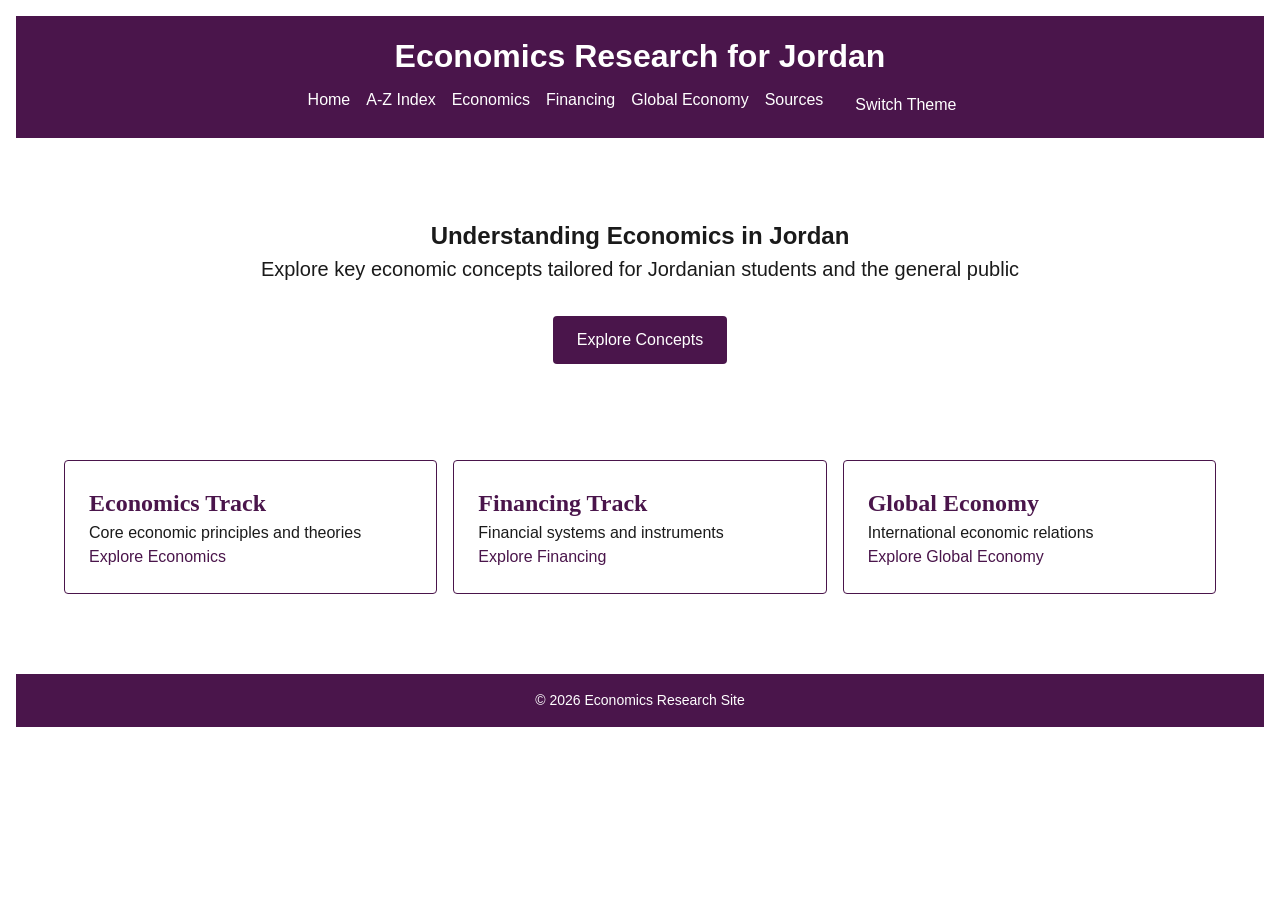
==== frontend/index.html @ b654dff8 "checkpoint: parser returns 81 concepts" ====
<!DOCTYPE html>
<html lang="en" data-theme="theme-1">
<head>
  <meta charset="utf-8">
  <title>Economics Research – Jordan</title>
  <meta name="description" content="Economics research tailored for students and general readers in Jordan">
  <meta name="viewport" content="width=device-width, initial-scale=1">
  <link rel="stylesheet" href="css/variables.css">
  <link rel="stylesheet" href="css/layout.css">
  <link rel="stylesheet" href="css/components.css">
  <script defer src="js/api.js"></script>
  <script defer src="js/theme.js"></script>
</head>
<body>
  <header>
    <h1>Economics Research for Jordan</h1>
    <nav id="main-nav">
      <a href="/">Home</a>
      <a href="/a_z_index.html">A‑Z Index</a>
      <a href="/track_economics.html">Economics</a>
      <a href="/track_financing.html">Financing</a>
      <a href="/track_global.html">Global Economy</a>
      <a href="/sources.html">Sources</a>
      <button id="theme-switcher" aria-label="Switch Theme">Switch Theme</button>
    </nav>
  </header>
  <main>
    <section class="hero">
      <h2>Understanding Economics in Jordan</h2>
      <p>Explore key economic concepts tailored for Jordanian students and the general public</p>
      <a href="/a_z_index.html" class="cta">Explore Concepts</a>
    </section>
    <section class="track-overview">
      <article class="track-overview-card">
        <h3>Economics Track</h3>
        <p>Core economic principles and theories</p>
        <a href="/track_economics.html" class="cta">Explore Economics</a>
      </article>
      <article class="track-overview-card">
        <h3>Financing Track</h3>
        <p>Financial systems and instruments</p>
        <a href="/track_financing.html" class="cta">Explore Financing</a>
      </article>
      <article class="track-overview-card">
        <h3>Global Economy</h3>
        <p>International economic relations</p>
        <a href="/track_global.html" class="cta">Explore Global Economy</a>
      </article>
    </section>
  </main>
  <footer>
    <p>&copy; 2026 Economics Research Site</p>
  </footer>
</body>
</html>
---- frontend/css/variables.css ----
/* Theme tokens: 5 palettes x light/dark.
   Each theme defines exactly four core tokens:
     --primary  dominant brand colour (header, borders, CTA)
     --accent   secondary highlight (badge, hover, links)
     --bg       page background
     --text     body copy colour
   Dark mode is selected by appending "dark" to data-theme, e.g.
   <html data-theme="theme-3 dark">.
*/

/* ---- Theme 1: Royal purple / white / sunglow gold ---- */
[data-theme="theme-1"] {
  --primary: #4A154B;
  --accent: #F5A623;
  --bg: #FFFFFF;
  --text: #1A1A1A;
}
[data-theme="theme-1 dark"] {
  --primary: #2C0D30;
  --accent: #C58400;
  --bg: #1B1B1B;
  --text: #F2F2F2;
}

/* ---- Theme 2: Blue / white / lemon ---- */
[data-theme="theme-2"] {
  --primary: #1B365D;
  --accent: #F4D03F;
  --bg: #FFFFFF;
  --text: #1A1A1A;
}
[data-theme="theme-2 dark"] {
  --primary: #113340;
  --accent: #AF9000;
  --bg: #1B1B1B;
  --text: #F2F2F2;
}

/* ---- Theme 3: Forest green / cream / terracotta ---- */
[data-theme="theme-3"] {
  --primary: #2C5E3B;
  --accent: #C85A32;
  --bg: #FDFBF7;
  --text: #1A1A1A;
}
[data-theme="theme-3 dark"] {
  --primary: #1C3B26;
  --accent: #9C3B09;
  --bg: #1B1B1B;
  --text: #F2F2F2;
}

/* ---- Theme 4: Slate gray / warm white / amber gold ---- */
[data-theme="theme-4"] {
  --primary: #3E4C59;
  --accent: #D99B00;
  --bg: #F7F9FA;
  --text: #1A1A1A;
}
[data-theme="theme-4 dark"] {
  --primary: #283443;
  --accent: #A67200;
  --bg: #1B1B1B;
  --text: #F2F2F2;
}

/* ---- Theme 5: Burgundy / soft gray / warm rose ---- */
[data-theme="theme-5"] {
  --primary: #5B1E31;
  --accent: #D96B75;
  --bg: #F4F4F6;
  --text: #1A1A1A;
}
[data-theme="theme-5 dark"] {
  --primary: #3A0F1D;
  --accent: #A43A43;
  --bg: #1B1B1B;
  --text: #F2F2F2;
}

/* ---- Element defaults ---- */
body {
  background-color: var(--bg);
  color: var(--text);
  font-family: "Inter", system-ui, -apple-system, sans-serif;
  font-size: 16px;
  line-height: 1.45;
}
---- frontend/css/layout.css ----
/* Basic layout, grid, and card styling */
/* Theme token definitions for 1 (Purple/White/Gold) */
:root[data-theme="theme-1"] {
  --primary: #4A154B;
  --accent: #F5A623;
  --bg: #FFFFFF;
  --text: #1A1A1A;
}
:root[data-theme="theme-1 dark"] {
  --primary: #2C0D30;
  --accent: #C58400;
  --bg: #1B1B1B;
  --text: #F2F2F2;
}

* {
  box-sizing: border-box;
  margin: 0;
  padding: 0;
}
body {
  font-family: Arial, Helvetica, sans-serif;
  line-height: 1.5;
  padding: 1rem;
}
header, footer {
  padding: 1rem;
  text-align: center;
}
nav#main-nav {
  display: flex;
  gap: 1rem;
  flex-wrap: wrap;
  justify-content: center;
  margin-top: 0.5rem;
}
nav#main-nav a, nav#main-nav button {
  text-decoration: none;
  background: none;
  border: none;
  font-size: 1rem;
  cursor: pointer;
}
main {
  margin-top: 2rem;
}
section#hero {
  text-align: center;
  margin-bottom: 2rem;
}
.grid {
  display: grid;
  grid-template-columns: repeat(auto-fit, minmax(200px, 1fr));
  gap: 1rem;
}
.card {
  background: var(--background-light);
  border: 1px solid var(--primary-light);
  border-radius: 8px;
  padding: 1rem;
  box-shadow: 2px 2px 5px rgba(0,0,0,0.1);
}
[data-theme="dark"] .card {
  background: var(--background-dark);
  border-color: var(--primary-dark);
}
.card h3 {
  margin-bottom: 0.5rem;
}
footer p {
  font-size: 0.875rem;
}
---- frontend/css/components.css ----
.track-card {
  background: var(--bg);
  border: 1px solid var(--primary);
  border-radius: 4px;
  padding: 1rem;
  display: flex;
  flex-direction: column;
  gap: 0.5rem;
  transition: transform 0.2s, box-shadow 0.2s;
}
.track-card:hover {
  transform: translateY(-4px);
  box-shadow: 0 8px 12px rgba(0,0,0,0.12);
}
.track-title {
  font-family: "Merriweather", serif;
  font-size: 1.25rem;
  margin: 0;
  color: var(--primary);
}
.track-summary {
  font-family: "Inter", sans-serif;
  font-size: 1rem;
  color: var(--text);
}
.badge.interactive {
  align-self: flex-start;
  background: var(--accent);
  color: var(--bg);
  padding: 0.2rem 0.6rem;
  border-radius: 12px;
  font-size: 0.75rem;
}
.cta {
  margin-top: auto;
  font-weight: 500;
  color: var(--primary);
  text-decoration: none;
}

/* Add this section for the concept detail page */
.concept-highlight {
  background-color: rgba(217, 119, 87, 0.1);
  border-left: 3px solid var(--accent);
  padding: 0.5rem 1rem;
  margin: 1rem 0;
}

/* Add this section for the related concepts */
.related-concepts {
  display: flex;
  flex-wrap: wrap;
  gap: 0.5rem;
  margin-top: 1rem;
}
.related-concept {
  background-color: var(--primary-light);
  color: var(--primary);
  padding: 0.3rem 0.8rem;
  border-radius: 20px;
  font-size: 0.85rem;
  text-decoration: none;
}
.related-concept:hover {
  background-color: var(--primary);
  color: var(--bg);
}

/* Add this section for the content cautions */
.content-caution {
  background-color: rgba(255, 255, 0, 0.2);
  border-left: 3px solid #ffd700;
  padding: 0.5rem 1rem;
  margin: 1rem 0;
}

/* Add this section for the theme switcher */
#theme-switcher {
  background-color: var(--primary);
  color: var(--bg);
  border: none;
  padding: 0.5rem 1rem;
  border-radius: 4px;
  cursor: pointer;
  font-weight: 500;
  transition: background-color 0.3s;
}
#theme-switcher:hover {
  background-color: var(--accent);
}

/* Add this section for the footer */
footer {
  background-color: var(--primary);
  color: var(--bg);
  text-align: center;
  padding: 1rem;
  margin-top: 2rem;
}

/* Add this section for the main layout */
main {
  padding: 1rem;
  max-width: 1200px;
  margin: 0 auto;
}

/* Add this section for the card component */
.card {
  background: var(--bg);
  border: 1px solid var(--primary-light);
  border-radius: 8px;
  padding: 1.5rem;
  margin-bottom: 1.5rem;
  box-shadow: 0 2px 4px rgba(0,0,0,0.1);
}

/* Add this section for the header */
header {
  background-color: var(--primary);
  color: var(--bg);
  padding: 1rem;
  position: sticky;
  top: 0;
  z-index: 100;
}
header h1 {
  margin: 0;
}

/* Add this section for the navigation */
#main-nav {
  display: flex;
  gap: 1rem;
  margin-top: 1rem;
}
#main-nav a, #theme-switcher {
  color: var(--bg);
  text-decoration: none;
}

/* Add this section for the grid layout */
.grid {
  display: grid;
  grid-template-columns: repeat(auto-fill, minmax(300px, 1fr));
  gap: 1.5rem;
}

/* Add this section for the search input */
#search {
  width: 100%;
  padding: 0.5rem;
  font-size: 1rem;
  border: 1px solid var(--primary-light);
  border-radius: 4px;
}

/* Add this section for the source table */
.source-table {
  width: 100%;
  border-collapse: collapse;
}
.source-table th, .source-table td {
  padding: 0.5rem;
  text-align: left;
  border-bottom: 1px solid var(--primary-light);
}

/* Add this section for the hero section */
.hero {
  text-align: center;
  padding: 4rem 1rem;
  background-color: var(--bg);
  margin-bottom: 2rem;
}
.hero h1 {
  font-family: "Merriweather", serif;
  font-size: 2.5rem;
  margin-bottom: 1rem;
  color: var(--primary);
}
.hero p {
  font-family: "Inter", sans-serif;
  font-size: 1.25rem;
  margin-bottom: 2rem;
  color: var(--text);
}
.hero .cta {
  display: inline-block;
  background-color: var(--primary);
  color: var(--bg);
  padding: 0.75rem 1.5rem;
  border-radius: 4px;
  text-decoration: none;
  font-weight: 500;
  transition: background-color 0.3s;
}
.hero .cta:hover {
  background-color: var(--accent);
}

/* Add this section for the track overview cards */
.track-overview {
  display: flex;
  justify-content: space-between;
  margin-bottom: 2rem;
}
.track-overview-card {
  flex: 1;
  margin: 0 0.5rem;
  background: var(--bg);
  border: 1px solid var(--primary);
  border-radius: 4px;
  padding: 1.5rem;
  transition: transform 0.2s, box-shadow 0.2s;
}
.track-overview-card:hover {
  transform: translateY(-4px);
  box-shadow: 0 8px 12px rgba(0,0,0,0.12);
}
.track-overview-card h3 {
  font-family: "Merriweather", serif;
  font-size: 1.5rem;
  margin-top: 0;
  color: var(--primary);
}
.track-overview-card p {
  font-family: "Inter", sans-serif;
  font-size: 1rem;
  color: var(--text);
}

/* Add this section for the interactive badge */
.badge.interactive {
  background: var(--accent);
  color: var(--bg);
  padding: 0.2rem 0.6rem;
  border-radius: 12px;
  font-size: 0.75rem;
  margin-top: 0.5rem;
}

/* Add this section for the concept detail page */
.concept-detail {
  display: flex;
  flex-direction: column;
  gap: 1rem;
}
.concept-detail h2 {
  font-family: "Merriweather", serif;
  font-size: 1.5rem;
  color: var(--primary);
}
.concept-detail p {
  font-family: "Inter", sans-serif;
  font-size: 1rem;
  color: var(--text);
}

/* Add this section for the widget container */
#widget-container {
  margin-top: 2rem;
  border-top: 1px solid var(--primary-light);
  padding-top: 1rem;
}

/* Add this section for the loading state */
#concept-content p {
  font-family: "Inter", sans-serif;
  font-size: 1rem;
  color: var(--text);
}

/* Add this section for the concept title */
#concept-title {
  font-family: "Merriweather", serif;
  font-size: 2rem;
  color: var(--primary);
}

/* Add this section for the breadcrumbs */
.breadcrumbs {
  display: flex;
  gap: 0.5rem;
  font-size: 0.85rem;
  color: var(--text);
  margin-bottom: 1rem;
}
.breadcrumbs a {
  color: var(--text);
  text-decoration: none;
}
.breadcrumbs a:hover {
  text-decoration: underline;
}
.breadcrumbs::before {
  content: ">";
  margin: 0 0.5rem;
}

/* Add this section for the responsive design */
@media (max-width: 768px) {
  .grid {
    grid-template-columns: 1fr;
  }
  .track-overview {
    flex-direction: column;
  }
  .track-overview-card {
    margin: 0.5rem 0;
  }
}

/* Add this section for the dark mode */
[data-theme*="dark"] {
  --bg: #1a1a1a;
  --text: #e0e0e0;
  --primary: #6b466f;
  --primary-light: #8a6ba8;
  --accent: #ffd700;
}

/* Add this section for the theme 1 */
[data-theme="theme-1"] {
  --primary: #6b466f;
  --accent: #ffd700;
  --bg: #ffffff;
  --text: #333333;
}

/* Add this section for the theme 2 */
[data-theme="theme-2"] {
  --primary: #1e3a8a;
  --accent: #f4c430;
  --bg: #ffffff;
  --text: #333333;
}

/* Add this section for the theme 3 */
[data-theme="theme-3"] {
  --primary: #15803d;
  --accent: #e11d48;
  --bg: #ffffff;
  --text: #333333;
}

/* Add this section for the theme 4 */
[data-theme="theme-4"] {
  --primary: #334155;
  --accent: #f59e0b;
  --bg: #ffffff;
  --text: #333333;
}

/* Add this section for the theme 5 */
[data-theme="theme-5"] {
  --primary: #7e22ce;
  --accent: #f43f5e;
  --bg: #ffffff;
  --text: #333333;
}

/* Add this section for the dark mode themes */
[data-theme="theme-1 dark"] {
  --primary: #9370db;
  --accent: #ffd700;
  --bg: #1a1a1a;
  --text: #e0e0e0;
}

[data-theme="theme-2 dark"] {
  --primary: #3b82f6;
  --accent: #f4c430;
  --bg: #1a1a1a;
  --text: #e0e0e0;
}

[data-theme="theme-3 dark"] {
  --primary: #10b981;
  --accent: #ef4444;
  --bg: #1a1a1a;
  --text: #e0e0e0;
}

[data-theme="theme-4 dark"] {
  --primary: #64748b;
  --accent: #f59e0b;
  --bg: #1a1a1a;
  --text: #e0e0e0;
}

[data-theme="theme-5 dark"] {
  --primary: #a855f7;
  --accent: #f43f5e;
  --bg: #1a1a1a;
  --text: #e0e0e0;
}
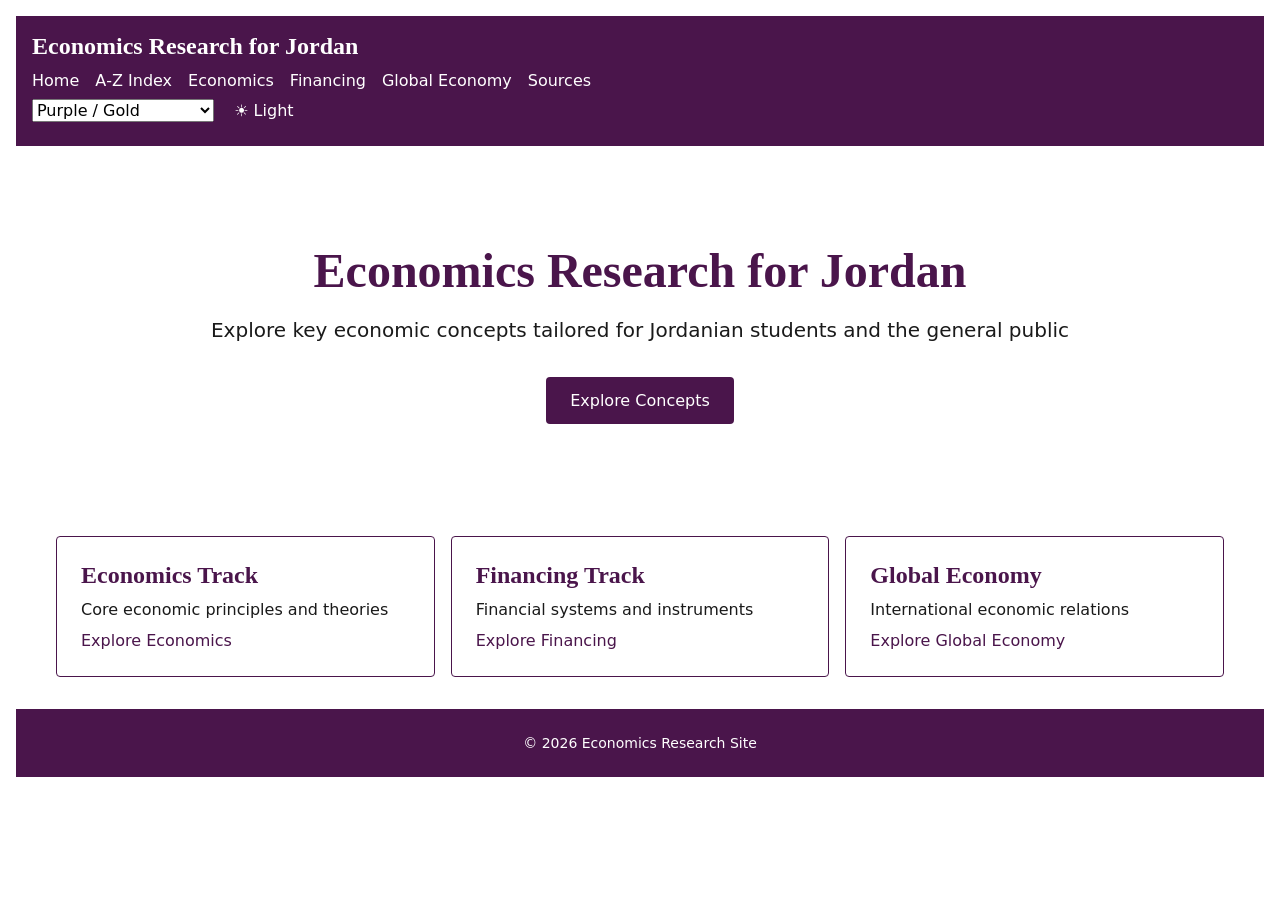
==== commit a342a60a: "themes, cards, cross-links working - Theme system: 5 palettes x light/dark, purple-gold/blue-lemon a" ====
--- a/frontend/index.html
+++ b/frontend/index.html
@@ -21,12 +21,11 @@
       <a href="/track_financing.html">Financing</a>
       <a href="/track_global.html">Global Economy</a>
       <a href="/sources.html">Sources</a>
-      <button id="theme-switcher" aria-label="Switch Theme">Switch Theme</button>
     </nav>
   </header>
   <main>
     <section class="hero">
-      <h2>Understanding Economics in Jordan</h2>
+      <h1>Economics Research for Jordan</h1>
       <p>Explore key economic concepts tailored for Jordanian students and the general public</p>
       <a href="/a_z_index.html" class="cta">Explore Concepts</a>
     </section>
--- a/frontend/css/variables.css
+++ b/frontend/css/variables.css
@@ -22,6 +22,20 @@
   --text: #F2F2F2;
 }
 
+/* ---- Alias: purple-gold (same palette as Theme 1) ---- */
+[data-theme="purple-gold"] {
+  --primary: #4A154B;
+  --accent: #F5A623;
+  --bg: #FFFFFF;
+  --text: #1A1A1A;
+}
+[data-theme="purple-gold dark"] {
+  --primary: #2C0D30;
+  --accent: #C58400;
+  --bg: #1B1B1B;
+  --text: #F2F2F2;
+}
+
 /* ---- Theme 2: Blue / white / lemon ---- */
 [data-theme="theme-2"] {
   --primary: #1B365D;
@@ -30,6 +44,20 @@
   --text: #1A1A1A;
 }
 [data-theme="theme-2 dark"] {
+  --primary: #113340;
+  --accent: #AF9000;
+  --bg: #1B1B1B;
+  --text: #F2F2F2;
+}
+
+/* ---- Alias: blue-lemon (same palette as Theme 2) ---- */
+[data-theme="blue-lemon"] {
+  --primary: #1B365D;
+  --accent: #F4D03F;
+  --bg: #FFFFFF;
+  --text: #1A1A1A;
+}
+[data-theme="blue-lemon dark"] {
   --primary: #113340;
   --accent: #AF9000;
   --bg: #1B1B1B;
--- a/frontend/css/layout.css
+++ b/frontend/css/layout.css
@@ -1,5 +1,4 @@
-/* Basic layout, grid, and card styling */
-/* Theme token definitions for 1 (Purple/White/Gold) */
+/* Theme token definitions for theme-1 (Purple/White/Gold) */
 :root[data-theme="theme-1"] {
   --primary: #4A154B;
   --accent: #F5A623;
@@ -13,60 +12,175 @@
   --text: #F2F2F2;
 }
 
+/* ---- Typography scale ---- */
+h1, h2, h3 {
+  font-family: "Merriweather", serif;
+  font-weight: 700;
+  line-height: 1.2;
+}
+h1 { font-size: 3rem; }      /* 48px */
+h2 { font-size: 2.25rem; }   /* 36px */
+h3 { font-size: 1.75rem; }   /* 28px */
+body, p, li, a, input, select, button {
+  font-family: "Inter", system-ui, -apple-system, sans-serif;
+  font-size: 1rem;            /* 16px */
+  line-height: 1.45;
+}
+small { font-size: 0.875rem; } /* 14px */
+
+/* ---- Reset & base ---- */
 * {
   box-sizing: border-box;
   margin: 0;
   padding: 0;
 }
 body {
-  font-family: Arial, Helvetica, sans-serif;
-  line-height: 1.5;
+  background-color: var(--bg);
+  color: var(--text);
+  line-height: 1.45;
   padding: 1rem;
 }
-header, footer {
+
+/* ---- Header ---- */
+header {
+  background-color: var(--primary);
+  color: var(--bg);
   padding: 1rem;
-  text-align: center;
+  position: sticky;
+  top: 0;
+  z-index: 100;
+}
+header h1 {
+  font-size: 1.5rem;
+  margin-bottom: 0.5rem;
 }
 nav#main-nav {
   display: flex;
   gap: 1rem;
   flex-wrap: wrap;
-  justify-content: center;
-  margin-top: 0.5rem;
+  align-items: center;
 }
-nav#main-nav a, nav#main-nav button {
+nav#main-nav a {
+  color: var(--bg);
   text-decoration: none;
-  background: none;
-  border: none;
   font-size: 1rem;
-  cursor: pointer;
 }
+nav#main-nav a:hover {
+  text-decoration: underline;
+}
+
+/* ---- Main ---- */
 main {
-  margin-top: 2rem;
+  max-width: 1200px;
+  margin: 2rem auto;
+  padding: 0 1rem;
 }
-section#hero {
+
+/* ---- Hero ---- */
+section.hero {
   text-align: center;
+  padding: 4rem 1rem;
+  background-color: var(--bg);
+  margin-bottom: 3rem;
+}
+section.hero h1 {
+  font-size: 3rem;
+  color: var(--primary);
+  margin-bottom: 1rem;
+}
+section.hero p {
+  font-size: 1.25rem;
+  color: var(--text);
   margin-bottom: 2rem;
 }
+
+/* ---- Grid ---- */
 .grid {
   display: grid;
-  grid-template-columns: repeat(auto-fit, minmax(200px, 1fr));
-  gap: 1rem;
+  grid-template-columns: repeat(auto-fit, minmax(250px, 1fr));
+  gap: 1.5rem;
 }
+
+/* ---- Cards ---- */
 .card {
-  background: var(--background-light);
-  border: 1px solid var(--primary-light);
-  border-radius: 8px;
-  padding: 1rem;
-  box-shadow: 2px 2px 5px rgba(0,0,0,0.1);
-}
-[data-theme="dark"] .card {
-  background: var(--background-dark);
-  border-color: var(--primary-dark);
+  background-color: var(--bg);
+  border: 1px solid var(--primary);
+  border-radius: 4px;
+  padding: 1.5rem;
+  box-shadow: 0 2px 4px rgba(0,0,0,0.08);
 }
 .card h3 {
+  color: var(--primary);
   margin-bottom: 0.5rem;
+}
+
+/* ---- Footer ---- */
+footer {
+  background-color: var(--primary);
+  color: var(--bg);
+  text-align: center;
+  padding: 1.5rem;
+  margin-top: 2rem;
 }
 footer p {
   font-size: 0.875rem;
 }
+
+/* ---- Breadcrumbs ---- */
+.breadcrumbs {
+  display: flex;
+  gap: 0.25rem;
+  font-size: 0.875rem;
+  color: var(--text);
+  margin-bottom: 1rem;
+}
+.breadcrumbs a {
+  color: var(--accent);
+  text-decoration: none;
+}
+.breadcrumbs a:hover {
+  text-decoration: underline;
+}
+.breadcrumbs span {
+  color: var(--text);
+}
+
+/* ---- Source table ---- */
+.source-table {
+  width: 100%;
+  border-collapse: collapse;
+}
+.source-table th,
+.source-table td {
+  padding: 0.5rem;
+  text-align: left;
+  border-bottom: 1px solid var(--primary);
+}
+
+/* ---- Search ---- */
+#search {
+  width: 100%;
+  padding: 0.5rem;
+  font-size: 1rem;
+  border: 1px solid var(--primary);
+  border-radius: 4px;
+  background-color: var(--bg);
+  color: var(--text);
+}
+
+/* ---- Widget container ---- */
+#widget-container {
+  margin-top: 2rem;
+  border-top: 1px solid var(--primary);
+  padding-top: 1rem;
+}
+
+/* ---- Responsive ---- */
+@media (max-width: 768px) {
+  h1 { font-size: 2rem; }
+  h2 { font-size: 1.75rem; }
+  section.hero h1 { font-size: 2rem; }
+  .grid {
+    grid-template-columns: 1fr;
+  }
+}
--- a/frontend/css/components.css
+++ b/frontend/css/components.css
@@ -1,25 +1,30 @@
+/* ---- Track card (used on track pages and the home overview) ----
+   Minimal card: title, one-line summary, optional interactive badge, CTA.
+   Uses only the four theme tokens, so any palette swap recolours it.
+*/
+
 .track-card {
+  display: flex;
+  flex-direction: column;
+  gap: 0.5rem;
   background: var(--bg);
   border: 1px solid var(--primary);
   border-radius: 4px;
   padding: 1rem;
-  display: flex;
-  flex-direction: column;
-  gap: 0.5rem;
   transition: transform 0.2s, box-shadow 0.2s;
 }
 .track-card:hover {
   transform: translateY(-4px);
-  box-shadow: 0 8px 12px rgba(0,0,0,0.12);
+  box-shadow: 0 8px 12px rgba(0, 0, 0, 0.12);
 }
-.track-title {
-  font-family: "Merriweather", serif;
+.track-card .track-title {
+  font-family: "Merriweight", serif;
   font-size: 1.25rem;
   margin: 0;
   color: var(--primary);
 }
-.track-summary {
-  font-family: "Inter", sans-serif;
+.track-card .track-summary {
+  font-family: "Inter", system-ui, sans-serif;
   font-size: 1rem;
   color: var(--text);
 }
@@ -30,6 +35,7 @@
   padding: 0.2rem 0.6rem;
   border-radius: 12px;
   font-size: 0.75rem;
+  font-weight: 600;
 }
 .cta {
   margin-top: auto;
@@ -37,16 +43,66 @@
   color: var(--primary);
   text-decoration: none;
 }
+.cta:hover {
+  color: var(--accent);
+  text-decoration: underline;
+}
 
-/* Add this section for the concept detail page */
+/* ---- Home page track overview cards ---- */
+.track-overview {
+  display: flex;
+  justify-content: space-between;
+  gap: 1rem;
+  margin-bottom: 2rem;
+}
+.track-overview-card {
+  flex: 1;
+  background: var(--bg);
+  border: 1px solid var(--primary);
+  border-radius: 4px;
+  padding: 1.5rem;
+  display: flex;
+  flex-direction: column;
+  gap: 0.5rem;
+  transition: transform 0.2s, box-shadow 0.2s;
+}
+.track-overview-card:hover {
+  transform: translateY(-4px);
+  box-shadow: 0 8px 12px rgba(0, 0, 0, 0.12);
+}
+.track-overview-card h3 {
+  font-family: "Merriweight", serif;
+  font-size: 1.5rem;
+  margin: 0;
+  color: var(--primary);
+}
+.track-overview-card p {
+  font-family: "Inter", system-ui, sans-serif;
+  font-size: 1rem;
+  color: var(--text);
+}
+
+/* ---- Content cautions (visible warnings about source caveats) ---- */
+.content-caution {
+  background-color: rgba(var(--accent), 0.15);
+  border-left: 3px solid var(--accent);
+  padding: 0.5rem 1rem;
+  margin: 1rem 0;
+  font-size: 0.9rem;
+}
+.content-caution strong {
+  color: var(--accent);
+}
+
+/* ---- Concept highlight (summary call-out on detail pages) ---- */
 .concept-highlight {
-  background-color: rgba(217, 119, 87, 0.1);
-  border-left: 3px solid var(--accent);
+  background-color: rgba(var(--primary), 0.08);
+  border-left: 3px solid var(--primary);
   padding: 0.5rem 1rem;
   margin: 1rem 0;
 }
 
-/* Add this section for the related concepts */
+/* ---- Related concepts (inline chips) ---- */
 .related-concepts {
   display: flex;
   flex-wrap: wrap;
@@ -54,7 +110,7 @@
   margin-top: 1rem;
 }
 .related-concept {
-  background-color: var(--primary-light);
+  background-color: rgba(var(--primary), 0.1);
   color: var(--primary);
   padding: 0.3rem 0.8rem;
   border-radius: 20px;
@@ -66,125 +122,33 @@
   color: var(--bg);
 }
 
-/* Add this section for the content cautions */
-.content-caution {
-  background-color: rgba(255, 255, 0, 0.2);
-  border-left: 3px solid #ffd700;
-  padding: 0.5rem 1rem;
-  margin: 1rem 0;
+/* ---- Source table ---- */
+.source-table th,
+.source-table td {
+  border-bottom: 1px solid var(--primary);
 }
 
-/* Add this section for the theme switcher */
-#theme-switcher {
-  background-color: var(--primary);
-  color: var(--bg);
-  border: none;
-  padding: 0.5rem 1rem;
-  border-radius: 4px;
-  cursor: pointer;
-  font-weight: 500;
-  transition: background-color 0.3s;
-}
-#theme-switcher:hover {
-  background-color: var(--accent);
+/* ---- Search input ---- */
+#search {
+  border: 1px solid var(--primary);
+  background-color: var(--bg);
+  color: var(--text);
 }
 
-/* Add this section for the footer */
-footer {
-  background-color: var(--primary);
-  color: var(--bg);
-  text-align: center;
-  padding: 1rem;
-  margin-top: 2rem;
+/* ---- Widget container ---- */
+#widget-container {
+  border-top: 1px solid var(--primary);
 }
 
-/* Add this section for the main layout */
-main {
-  padding: 1rem;
-  max-width: 1200px;
-  margin: 0 auto;
+/* ---- Breadcrumbs ---- */
+.breadcrumbs a {
+  color: var(--accent);
+}
+.breadcrumbs a:hover {
+  text-decoration: underline;
 }
 
-/* Add this section for the card component */
-.card {
-  background: var(--bg);
-  border: 1px solid var(--primary-light);
-  border-radius: 8px;
-  padding: 1.5rem;
-  margin-bottom: 1.5rem;
-  box-shadow: 0 2px 4px rgba(0,0,0,0.1);
-}
-
-/* Add this section for the header */
-header {
-  background-color: var(--primary);
-  color: var(--bg);
-  padding: 1rem;
-  position: sticky;
-  top: 0;
-  z-index: 100;
-}
-header h1 {
-  margin: 0;
-}
-
-/* Add this section for the navigation */
-#main-nav {
-  display: flex;
-  gap: 1rem;
-  margin-top: 1rem;
-}
-#main-nav a, #theme-switcher {
-  color: var(--bg);
-  text-decoration: none;
-}
-
-/* Add this section for the grid layout */
-.grid {
-  display: grid;
-  grid-template-columns: repeat(auto-fill, minmax(300px, 1fr));
-  gap: 1.5rem;
-}
-
-/* Add this section for the search input */
-#search {
-  width: 100%;
-  padding: 0.5rem;
-  font-size: 1rem;
-  border: 1px solid var(--primary-light);
-  border-radius: 4px;
-}
-
-/* Add this section for the source table */
-.source-table {
-  width: 100%;
-  border-collapse: collapse;
-}
-.source-table th, .source-table td {
-  padding: 0.5rem;
-  text-align: left;
-  border-bottom: 1px solid var(--primary-light);
-}
-
-/* Add this section for the hero section */
-.hero {
-  text-align: center;
-  padding: 4rem 1rem;
-  background-color: var(--bg);
-  margin-bottom: 2rem;
-}
-.hero h1 {
-  font-family: "Merriweather", serif;
-  font-size: 2.5rem;
-  margin-bottom: 1rem;
-  color: var(--primary);
-}
-.hero p {
-  font-family: "Inter", sans-serif;
-  font-size: 1.25rem;
-  margin-bottom: 2rem;
-  color: var(--text);
-}
+/* ---- Hero CTA button ---- */
 .hero .cta {
   display: inline-block;
   background-color: var(--primary);
@@ -199,106 +163,23 @@
   background-color: var(--accent);
 }
 
-/* Add this section for the track overview cards */
-.track-overview {
-  display: flex;
-  justify-content: space-between;
-  margin-bottom: 2rem;
-}
-.track-overview-card {
-  flex: 1;
-  margin: 0 0.5rem;
-  background: var(--bg);
-  border: 1px solid var(--primary);
-  border-radius: 4px;
-  padding: 1.5rem;
-  transition: transform 0.2s, box-shadow 0.2s;
-}
-.track-overview-card:hover {
-  transform: translateY(-4px);
-  box-shadow: 0 8px 12px rgba(0,0,0,0.12);
-}
-.track-overview-card h3 {
-  font-family: "Merriweather", serif;
-  font-size: 1.5rem;
-  margin-top: 0;
+/* ---- Concept detail page ---- */
+.concept-detail h2,
+#concept-title {
+  font-family: "Merriweight", serif;
   color: var(--primary);
 }
-.track-overview-card p {
-  font-family: "Inter", sans-serif;
-  font-size: 1rem;
+.concept-detail p,
+#concept-content p {
   color: var(--text);
 }
 
-/* Add this section for the interactive badge */
-.badge.interactive {
-  background: var(--accent);
-  color: var(--bg);
-  padding: 0.2rem 0.6rem;
-  border-radius: 12px;
-  font-size: 0.75rem;
-  margin-top: 0.5rem;
-}
-
-/* Add this section for the concept detail page */
-.concept-detail {
-  display: flex;
-  flex-direction: column;
-  gap: 1rem;
-}
-.concept-detail h2 {
-  font-family: "Merriweather", serif;
-  font-size: 1.5rem;
-  color: var(--primary);
-}
-.concept-detail p {
-  font-family: "Inter", sans-serif;
-  font-size: 1rem;
+/* ---- Loading state ---- */
+#concept-content p {
   color: var(--text);
 }
 
-/* Add this section for the widget container */
-#widget-container {
-  margin-top: 2rem;
-  border-top: 1px solid var(--primary-light);
-  padding-top: 1rem;
-}
-
-/* Add this section for the loading state */
-#concept-content p {
-  font-family: "Inter", sans-serif;
-  font-size: 1rem;
-  color: var(--text);
-}
-
-/* Add this section for the concept title */
-#concept-title {
-  font-family: "Merriweather", serif;
-  font-size: 2rem;
-  color: var(--primary);
-}
-
-/* Add this section for the breadcrumbs */
-.breadcrumbs {
-  display: flex;
-  gap: 0.5rem;
-  font-size: 0.85rem;
-  color: var(--text);
-  margin-bottom: 1rem;
-}
-.breadcrumbs a {
-  color: var(--text);
-  text-decoration: none;
-}
-.breadcrumbs a:hover {
-  text-decoration: underline;
-}
-.breadcrumbs::before {
-  content: ">";
-  margin: 0 0.5rem;
-}
-
-/* Add this section for the responsive design */
+/* ---- Responsive: single column on small screens ---- */
 @media (max-width: 768px) {
   .grid {
     grid-template-columns: 1fr;
@@ -309,89 +190,4 @@
   .track-overview-card {
     margin: 0.5rem 0;
   }
-}
-
-/* Add this section for the dark mode */
-[data-theme*="dark"] {
-  --bg: #1a1a1a;
-  --text: #e0e0e0;
-  --primary: #6b466f;
-  --primary-light: #8a6ba8;
-  --accent: #ffd700;
-}
-
-/* Add this section for the theme 1 */
-[data-theme="theme-1"] {
-  --primary: #6b466f;
-  --accent: #ffd700;
-  --bg: #ffffff;
-  --text: #333333;
-}
-
-/* Add this section for the theme 2 */
-[data-theme="theme-2"] {
-  --primary: #1e3a8a;
-  --accent: #f4c430;
-  --bg: #ffffff;
-  --text: #333333;
-}
-
-/* Add this section for the theme 3 */
-[data-theme="theme-3"] {
-  --primary: #15803d;
-  --accent: #e11d48;
-  --bg: #ffffff;
-  --text: #333333;
-}
-
-/* Add this section for the theme 4 */
-[data-theme="theme-4"] {
-  --primary: #334155;
-  --accent: #f59e0b;
-  --bg: #ffffff;
-  --text: #333333;
-}
-
-/* Add this section for the theme 5 */
-[data-theme="theme-5"] {
-  --primary: #7e22ce;
-  --accent: #f43f5e;
-  --bg: #ffffff;
-  --text: #333333;
-}
-
-/* Add this section for the dark mode themes */
-[data-theme="theme-1 dark"] {
-  --primary: #9370db;
-  --accent: #ffd700;
-  --bg: #1a1a1a;
-  --text: #e0e0e0;
-}
-
-[data-theme="theme-2 dark"] {
-  --primary: #3b82f6;
-  --accent: #f4c430;
-  --bg: #1a1a1a;
-  --text: #e0e0e0;
-}
-
-[data-theme="theme-3 dark"] {
-  --primary: #10b981;
-  --accent: #ef4444;
-  --bg: #1a1a1a;
-  --text: #e0e0e0;
-}
-
-[data-theme="theme-4 dark"] {
-  --primary: #64748b;
-  --accent: #f59e0b;
-  --bg: #1a1a1a;
-  --text: #e0e0e0;
-}
-
-[data-theme="theme-5 dark"] {
-  --primary: #a855f7;
-  --accent: #f43f5e;
-  --bg: #1a1a1a;
-  --text: #e0e0e0;
-}
+}
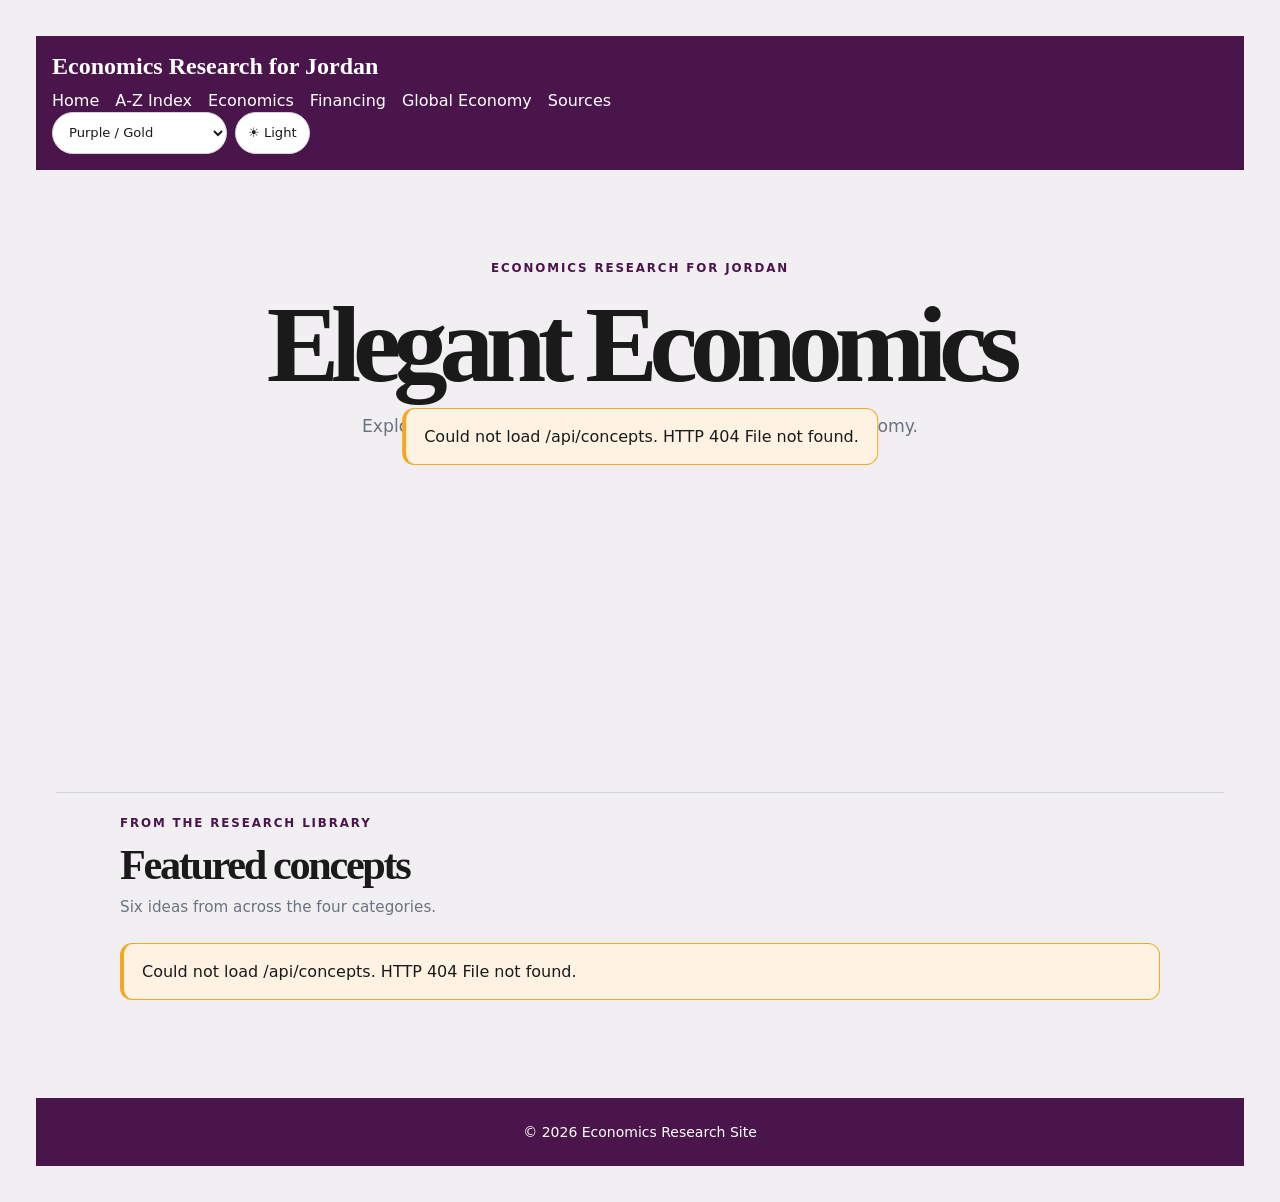
==== commit 06d65d7d: "Stage 3a: glass cards on track and home pages" ====
--- a/frontend/index.html
+++ b/frontend/index.html
@@ -8,7 +8,7 @@
   <link rel="stylesheet" href="css/variables.css">
   <link rel="stylesheet" href="css/layout.css">
   <link rel="stylesheet" href="css/components.css">
-  <script defer src="js/api.js"></script>
+  <link rel="stylesheet" href="css/glass-cards.css">
   <script defer src="js/theme.js"></script>
 </head>
 <body>
@@ -24,31 +24,63 @@
     </nav>
   </header>
   <main>
-    <section class="hero">
-      <h1>Economics Research for Jordan</h1>
-      <p>Explore key economic concepts tailored for Jordanian students and the general public</p>
-      <a href="/a_z_index.html" class="cta">Explore Concepts</a>
+    <section class="hero-showcase home-hero" aria-labelledby="home-hero-title">
+      <p class="eyebrow">Economics research for Jordan</p>
+      <h1 id="home-hero-title">Elegant Economics</h1>
+      <p class="hero-intro">Explore the concepts, models, and choices behind our economy.</p>
+      <div class="featured-fan" id="home-featured-cards" aria-label="One featured concept from each category">
+        <p class="loading-state">Loading featured concepts…</p>
+      </div>
     </section>
-    <section class="track-overview">
-      <article class="track-overview-card">
-        <h3>Economics Track</h3>
-        <p>Core economic principles and theories</p>
-        <a href="/track_economics.html" class="cta">Explore Economics</a>
-      </article>
-      <article class="track-overview-card">
-        <h3>Financing Track</h3>
-        <p>Financial systems and instruments</p>
-        <a href="/track_financing.html" class="cta">Explore Financing</a>
-      </article>
-      <article class="track-overview-card">
-        <h3>Global Economy</h3>
-        <p>International economic relations</p>
-        <a href="/track_global.html" class="cta">Explore Global Economy</a>
-      </article>
+    <section class="concept-preview home-featured" aria-labelledby="featured-heading">
+      <div class="section-heading">
+        <p class="eyebrow">From the research library</p>
+        <h2 id="featured-heading">Featured concepts</h2>
+        <p>Six ideas from across the four categories.</p>
+      </div>
+      <div class="concept-grid" id="home-concept-cards" aria-live="polite">
+        <p class="loading-state">Loading concepts…</p>
+      </div>
     </section>
+    <script type="module">
+      import { buildConceptCard, fetchConcepts, showCardLoadError } from './js/components/card.js';
+
+      const fan = document.getElementById('home-featured-cards');
+      const grid = document.getElementById('home-concept-cards');
+
+      function pickFeatured(concepts) {
+        return ['1', '2', '3', '4'].map(category =>
+          concepts.find(concept => concept.category === category && concept.has_interactive) ||
+          concepts.find(concept => concept.category === category)
+        ).filter(Boolean);
+      }
+
+      function pickSix(concepts, featured) {
+        const chosen = [...featured];
+        for (const concept of concepts.filter(item => item.has_interactive)) {
+          if (chosen.length === 6) break;
+          if (!chosen.some(item => item.source_id === concept.source_id)) chosen.push(concept);
+        }
+        for (const concept of concepts) {
+          if (chosen.length === 6) break;
+          if (!chosen.some(item => item.source_id === concept.source_id)) chosen.push(concept);
+        }
+        return chosen.slice(0, 6);
+      }
+
+      try {
+        const concepts = await fetchConcepts();
+        const featured = pickFeatured(concepts);
+        fan.replaceChildren(...featured.map(concept => buildConceptCard(concept, { featured: true })));
+        grid.replaceChildren(...pickSix(concepts, featured).map(concept => buildConceptCard(concept)));
+      } catch (error) {
+        showCardLoadError(fan, error);
+        showCardLoadError(grid, error);
+      }
+    </script>
   </main>
   <footer>
     <p>&copy; 2026 Economics Research Site</p>
   </footer>
 </body>
-</html>+</html>
--- a/frontend/css/variables.css
+++ b/frontend/css/variables.css
@@ -106,6 +106,221 @@
   --text: #F2F2F2;
 }
 
+/* ---- Shared tokens used by widgets (same value in every palette) ---- */
+:root {
+  --muted: #6B7280;
+  --border: #D1D5DB;
+  --color-clear: transparent;
+  --card-glass-edge: rgba(255, 255, 255, 0.84);
+  --card-inner-edge: rgba(255, 255, 255, 0.78);
+  --card-band-text: #FFFFFF;
+  --card-band-label: rgba(255, 255, 255, 0.78);
+}
+:root[data-theme="theme-1 dark"],
+:root[data-theme="theme-2 dark"],
+:root[data-theme="theme-3 dark"],
+:root[data-theme="theme-4 dark"],
+:root[data-theme="theme-5 dark"],
+:root[data-theme="purple-gold dark"],
+:root[data-theme="blue-lemon dark"] {
+  --muted: #9CA3AF;
+  --border: #4B5563;
+  --card-glass-edge: rgba(255, 255, 255, 0.28);
+  --card-inner-edge: rgba(255, 255, 255, 0.2);
+  --card-band-text: #FFFFFF;
+  --card-band-label: rgba(255, 255, 255, 0.78);
+}
+
+/* Category card gradients, glows, and bands: theme 1, light and dark. */
+[data-theme="theme-1"], [data-theme="purple-gold"] {
+  --category-1-start: #F1E3F5;
+  --category-1-end: #E5D5EE;
+  --category-1-glow: rgba(111, 52, 121, 0.24);
+  --category-1-band: #4A154B;
+  --category-2-start: #FAEBC7;
+  --category-2-end: #F4DDA8;
+  --category-2-glow: rgba(183, 125, 22, 0.24);
+  --category-2-band: #795000;
+  --category-3-start: #E8E1F0;
+  --category-3-end: #DBD1E8;
+  --category-3-glow: rgba(96, 63, 130, 0.24);
+  --category-3-band: #53336A;
+  --category-4-start: #F3E6D8;
+  --category-4-end: #EBD7C4;
+  --category-4-glow: rgba(156, 99, 43, 0.22);
+  --category-4-band: #72421F;
+}
+[data-theme="theme-1 dark"], [data-theme="purple-gold dark"] {
+  --category-1-start: #3B2A42;
+  --category-1-end: #4B3454;
+  --category-1-glow: rgba(194, 112, 213, 0.38);
+  --category-1-band: #6A3472;
+  --category-2-start: #42351F;
+  --category-2-end: #574621;
+  --category-2-glow: rgba(230, 181, 83, 0.38);
+  --category-2-band: #8B6315;
+  --category-3-start: #372C46;
+  --category-3-end: #4A385C;
+  --category-3-glow: rgba(180, 133, 221, 0.36);
+  --category-3-band: #695082;
+  --category-4-start: #433127;
+  --category-4-end: #573D2E;
+  --category-4-glow: rgba(216, 152, 89, 0.36);
+  --category-4-band: #805032;
+}
+
+/* Theme 2: blue and lemon. */
+[data-theme="theme-2"], [data-theme="blue-lemon"] {
+  --category-1-start: #DCEBFA;
+  --category-1-end: #CDE0F5;
+  --category-1-glow: rgba(58, 113, 176, 0.24);
+  --category-1-band: #1B365D;
+  --category-2-start: #FFF3BF;
+  --category-2-end: #F7E69D;
+  --category-2-glow: rgba(191, 157, 38, 0.25);
+  --category-2-band: #765C00;
+  --category-3-start: #E5EAF7;
+  --category-3-end: #D5DDF0;
+  --category-3-glow: rgba(69, 91, 151, 0.24);
+  --category-3-band: #334A78;
+  --category-4-start: #D9F0EF;
+  --category-4-end: #C7E6E5;
+  --category-4-glow: rgba(42, 126, 132, 0.23);
+  --category-4-band: #265B67;
+}
+[data-theme="theme-2 dark"], [data-theme="blue-lemon dark"] {
+  --category-1-start: #1A2A3C;
+  --category-1-end: #223C55;
+  --category-1-glow: rgba(84, 151, 223, 0.38);
+  --category-1-band: #285486;
+  --category-2-start: #3C351D;
+  --category-2-end: #514821;
+  --category-2-glow: rgba(235, 202, 91, 0.38);
+  --category-2-band: #806A1A;
+  --category-3-start: #212A41;
+  --category-3-end: #303C58;
+  --category-3-glow: rgba(113, 143, 224, 0.36);
+  --category-3-band: #405B91;
+  --category-4-start: #1B3439;
+  --category-4-end: #28464C;
+  --category-4-glow: rgba(83, 188, 193, 0.36);
+  --category-4-band: #2C747B;
+}
+
+/* Theme 3: forest green, cream, and terracotta. */
+[data-theme="theme-3"] {
+  --category-1-start: #E1EFE4;
+  --category-1-end: #CEE4D3;
+  --category-1-glow: rgba(55, 115, 72, 0.23);
+  --category-1-band: #2C5E3B;
+  --category-2-start: #F5E0D6;
+  --category-2-end: #EFCFC0;
+  --category-2-glow: rgba(185, 91, 55, 0.23);
+  --category-2-band: #8E3E22;
+  --category-3-start: #E7EEE0;
+  --category-3-end: #D5E4CA;
+  --category-3-glow: rgba(91, 127, 61, 0.23);
+  --category-3-band: #3A6337;
+  --category-4-start: #F1EADA;
+  --category-4-end: #E8DFC8;
+  --category-4-glow: rgba(156, 124, 57, 0.22);
+  --category-4-band: #6B5728;
+}
+[data-theme="theme-3 dark"] {
+  --category-1-start: #20372A;
+  --category-1-end: #2D4935;
+  --category-1-glow: rgba(103, 188, 119, 0.38);
+  --category-1-band: #376E46;
+  --category-2-start: #3D2922;
+  --category-2-end: #553529;
+  --category-2-glow: rgba(232, 130, 88, 0.37);
+  --category-2-band: #8E4B31;
+  --category-3-start: #2C3826;
+  --category-3-end: #3B4A30;
+  --category-3-glow: rgba(153, 194, 102, 0.35);
+  --category-3-band: #58753A;
+  --category-4-start: #3A3425;
+  --category-4-end: #4E452D;
+  --category-4-glow: rgba(211, 179, 95, 0.35);
+  --category-4-band: #79632E;
+}
+
+/* Theme 4: slate, warm white, and amber. */
+[data-theme="theme-4"] {
+  --category-1-start: #E2EBF2;
+  --category-1-end: #D2E0EB;
+  --category-1-glow: rgba(75, 104, 129, 0.23);
+  --category-1-band: #3E4C59;
+  --category-2-start: #F8E9C9;
+  --category-2-end: #F0DDAF;
+  --category-2-glow: rgba(187, 134, 29, 0.24);
+  --category-2-band: #795500;
+  --category-3-start: #E6E9ED;
+  --category-3-end: #D8DEE4;
+  --category-3-glow: rgba(86, 102, 119, 0.23);
+  --category-3-band: #465565;
+  --category-4-start: #F0E7D5;
+  --category-4-end: #E7D8BB;
+  --category-4-glow: rgba(171, 126, 42, 0.22);
+  --category-4-band: #725622;
+}
+[data-theme="theme-4 dark"] {
+  --category-1-start: #25313B;
+  --category-1-end: #34434F;
+  --category-1-glow: rgba(128, 166, 194, 0.38);
+  --category-1-band: #4A657B;
+  --category-2-start: #3C321E;
+  --category-2-end: #514223;
+  --category-2-glow: rgba(231, 188, 87, 0.38);
+  --category-2-band: #80641C;
+  --category-3-start: #2E343B;
+  --category-3-end: #404850;
+  --category-3-glow: rgba(158, 173, 188, 0.36);
+  --category-3-band: #5B6874;
+  --category-4-start: #393326;
+  --category-4-end: #4B422E;
+  --category-4-glow: rgba(218, 181, 94, 0.35);
+  --category-4-band: #79632E;
+}
+
+/* Theme 5: burgundy, soft gray, and warm rose. */
+[data-theme="theme-5"] {
+  --category-1-start: #F2DDE2;
+  --category-1-end: #EACBD4;
+  --category-1-glow: rgba(146, 56, 83, 0.24);
+  --category-1-band: #5B1E31;
+  --category-2-start: #E9E8EC;
+  --category-2-end: #DCDCE2;
+  --category-2-glow: rgba(102, 92, 109, 0.23);
+  --category-2-band: #514854;
+  --category-3-start: #F0E0E5;
+  --category-3-end: #E7D1D9;
+  --category-3-glow: rgba(158, 75, 104, 0.23);
+  --category-3-band: #712D49;
+  --category-4-start: #EFE4E0;
+  --category-4-end: #E6D6D1;
+  --category-4-glow: rgba(132, 83, 71, 0.22);
+  --category-4-band: #67443B;
+}
+[data-theme="theme-5 dark"] {
+  --category-1-start: #39242C;
+  --category-1-end: #4E2D39;
+  --category-1-glow: rgba(219, 104, 140, 0.38);
+  --category-1-band: #77364D;
+  --category-2-start: #302E35;
+  --category-2-end: #413D47;
+  --category-2-glow: rgba(166, 154, 177, 0.35);
+  --category-2-band: #62576C;
+  --category-3-start: #3E2732;
+  --category-3-end: #533141;
+  --category-3-glow: rgba(231, 126, 160, 0.37);
+  --category-3-band: #823E59;
+  --category-4-start: #392C2B;
+  --category-4-end: #4D3835;
+  --category-4-glow: rgba(207, 147, 128, 0.35);
+  --category-4-band: #765146;
+}
+
 /* ---- Element defaults ---- */
 body {
   background-color: var(--bg);
@@ -113,4 +328,4 @@
   font-family: "Inter", system-ui, -apple-system, sans-serif;
   font-size: 16px;
   line-height: 1.45;
-}+}
--- a/frontend/css/glass-cards.css
+++ b/frontend/css/glass-cards.css
@@ -0,0 +1,686 @@
+* {
+  box-sizing: border-box;
+}
+
+body {
+  min-width: 320px;
+  margin: 0;
+  padding: clamp(12px, 3vw, 36px);
+  background: color-mix(in srgb, var(--primary) 7%, var(--bg));
+  color: var(--text);
+}
+
+.test-shell {
+  width: min(100%, 1440px);
+  margin: 0 auto;
+  overflow: hidden;
+  border: 1px solid var(--border);
+  border-radius: 28px;
+  background: var(--bg);
+  box-shadow: 0 24px 70px color-mix(in srgb, var(--primary) 10%, var(--color-clear));
+}
+
+.site-header {
+  min-height: 78px;
+  padding: 16px clamp(20px, 4vw, 56px);
+  display: flex;
+  align-items: center;
+  justify-content: space-between;
+  gap: 20px;
+  border-bottom: 1px solid var(--border);
+}
+
+.brand-mark {
+  display: grid;
+  place-items: center;
+  flex: 0 0 38px;
+  width: 38px;
+  height: 38px;
+  border-radius: 12px;
+  background: var(--primary);
+  color: var(--bg);
+  font-size: 0.82rem;
+  font-weight: 800;
+  letter-spacing: -0.06em;
+  text-decoration: none;
+}
+
+.header-label {
+  margin: 0 auto 0 0;
+  font-size: 0.86rem;
+  font-weight: 650;
+  letter-spacing: 0.01em;
+}
+
+.site-header nav a {
+  color: var(--text);
+  font-size: 0.85rem;
+  text-decoration-color: var(--accent);
+  text-underline-offset: 4px;
+}
+
+.theme-controls {
+  flex: 0 0 auto;
+}
+
+.theme-controls select,
+.theme-controls button {
+  min-height: 42px;
+  padding: 0.55rem 0.75rem !important;
+  border: 1px solid var(--border) !important;
+  border-radius: 999px !important;
+  background: var(--bg) !important;
+  color: var(--text) !important;
+  font: inherit;
+  font-size: 0.82rem;
+}
+
+.theme-controls select {
+  max-width: 175px;
+}
+
+.theme-controls button {
+  cursor: pointer;
+}
+
+.hero-showcase {
+  position: relative;
+  min-height: 590px;
+  padding: 58px 32px 0;
+  text-align: center;
+}
+
+.eyebrow {
+  margin: 0;
+  color: var(--primary);
+  font-size: 0.74rem;
+  font-weight: 750;
+  letter-spacing: 0.16em;
+  text-transform: uppercase;
+}
+
+.hero-showcase h1 {
+  position: relative;
+  z-index: 0;
+  margin: 16px 0 10px;
+  font-size: clamp(3.4rem, 8.5vw, 7.6rem);
+  font-weight: 760;
+  letter-spacing: -0.075em;
+  line-height: 0.96;
+}
+
+.hero-intro {
+  position: relative;
+  z-index: 0;
+  margin: 16px auto 0;
+  color: var(--muted);
+  font-size: clamp(0.95rem, 1.4vw, 1.08rem);
+}
+
+.featured-fan {
+  position: absolute;
+  z-index: 1;
+  top: 190px;
+  left: 50%;
+  display: flex;
+  align-items: flex-start;
+  width: max-content;
+  max-width: calc(100% - 32px);
+  transform: translateX(-50%);
+  padding: 16px 28px 36px;
+}
+
+.glass-card {
+  --card-gradient-start: var(--category-1-start);
+  --card-gradient-end: var(--category-1-end);
+  --card-glow: var(--category-1-glow);
+  --card-band: var(--category-1-band);
+  position: relative;
+  display: flex;
+  flex-direction: column;
+  flex: 0 0 220px;
+  aspect-ratio: 3 / 4.2;
+  overflow: hidden;
+  padding: 20px;
+  border: 1px solid var(--card-glass-edge);
+  border-radius: 24px;
+  background-color: var(--card-gradient-start);
+  background-image: linear-gradient(145deg, var(--card-gradient-start), var(--card-gradient-end));
+  box-shadow:
+    0 20px 44px var(--card-glow),
+    inset 0 1px 0 var(--card-inner-edge);
+  color: var(--text);
+  -webkit-backdrop-filter: blur(20px) saturate(140%);
+  backdrop-filter: blur(20px) saturate(140%);
+  transition: transform 360ms cubic-bezier(0.2, 0.75, 0.25, 1), box-shadow 360ms ease;
+}
+
+.glass-card[data-category="1"] {
+  --card-gradient-start: var(--category-1-start);
+  --card-gradient-end: var(--category-1-end);
+  --card-glow: var(--category-1-glow);
+  --card-band: var(--category-1-band);
+}
+
+.glass-card[data-category="2"] {
+  --card-gradient-start: var(--category-2-start);
+  --card-gradient-end: var(--category-2-end);
+  --card-glow: var(--category-2-glow);
+  --card-band: var(--category-2-band);
+}
+
+.glass-card[data-category="3"] {
+  --card-gradient-start: var(--category-3-start);
+  --card-gradient-end: var(--category-3-end);
+  --card-glow: var(--category-3-glow);
+  --card-band: var(--category-3-band);
+}
+
+.glass-card[data-category="4"] {
+  --card-gradient-start: var(--category-4-start);
+  --card-gradient-end: var(--category-4-end);
+  --card-glow: var(--category-4-glow);
+  --card-band: var(--category-4-band);
+}
+
+@supports (background: color-mix(in srgb, var(--bg), var(--color-clear))) {
+  .glass-card {
+    background-image: linear-gradient(
+      145deg,
+      color-mix(in srgb, var(--card-gradient-start) 86%, var(--color-clear)),
+      color-mix(in srgb, var(--card-gradient-end) 78%, var(--color-clear))
+    );
+  }
+}
+
+@supports not ((backdrop-filter: blur(1px)) or (-webkit-backdrop-filter: blur(1px))) {
+  .glass-card {
+    background-color: var(--card-gradient-start);
+    background-image: none;
+  }
+}
+
+.card-head {
+  display: flex;
+  align-items: flex-start;
+  justify-content: space-between;
+  gap: 10px;
+  min-height: 28px;
+}
+
+.source-tag {
+  display: inline-flex;
+  align-items: center;
+  min-height: 25px;
+  padding: 4px 9px;
+  border: 1px solid color-mix(in srgb, var(--card-band) 22%, var(--card-glass-edge));
+  border-radius: 999px;
+  background: color-mix(in srgb, var(--bg) 35%, var(--color-clear));
+  color: var(--text);
+  font-size: 0.69rem;
+  font-weight: 700;
+  letter-spacing: 0.02em;
+  white-space: nowrap;
+}
+
+.interactive-chip {
+  display: grid;
+  place-items: center;
+  flex: 0 0 30px;
+  width: 30px;
+  height: 30px;
+  border: 1px solid color-mix(in srgb, var(--card-band) 30%, var(--card-glass-edge));
+  border-radius: 9px;
+  background: color-mix(in srgb, var(--bg) 45%, var(--color-clear));
+  color: var(--card-band);
+}
+
+.interactive-chip svg {
+  width: 17px;
+  height: 17px;
+  fill: none;
+  stroke: currentColor;
+  stroke-linecap: round;
+  stroke-linejoin: round;
+  stroke-width: 1.5;
+}
+
+.card-copy {
+  margin: auto 0;
+  min-width: 0;
+}
+
+.card-title {
+  margin: 0 0 9px;
+  color: var(--text);
+  font-size: clamp(1.15rem, 1.55vw, 1.42rem);
+  font-weight: 670;
+  letter-spacing: -0.045em;
+  line-height: 1.14;
+}
+
+.card-summary {
+  overflow: hidden;
+  margin: 0;
+  color: var(--muted);
+  font-size: 0.78rem;
+  line-height: 1.45;
+  text-overflow: ellipsis;
+  white-space: nowrap;
+}
+
+.card-band {
+  display: grid;
+  grid-template-columns: minmax(0, 1fr) auto;
+  align-items: end;
+  gap: 12px;
+  min-height: 78px;
+  margin: 16px -20px -20px;
+  padding: 14px 20px 16px;
+  background: var(--card-band);
+  color: var(--card-band-text);
+}
+
+.band-pair {
+  display: flex;
+  min-width: 0;
+  flex-direction: column;
+  gap: 5px;
+}
+
+.concept-pair {
+  align-items: flex-end;
+  text-align: right;
+}
+
+.band-label {
+  color: var(--card-band-label);
+  font-size: 0.56rem;
+  font-weight: 750;
+  letter-spacing: 0.11em;
+  text-transform: uppercase;
+}
+
+.band-value {
+  max-width: 100%;
+  font-size: 0.72rem;
+  font-weight: 680;
+  line-height: 1.2;
+}
+
+.featured-fan .glass-card {
+  flex-basis: clamp(190px, 18vw, 232px);
+  margin-left: -45px;
+}
+
+.featured-fan .glass-card:first-child {
+  margin-left: 0;
+}
+
+.featured-fan .glass-card:nth-child(1) {
+  z-index: 1;
+  transform: rotate(-8deg) translateY(20px);
+}
+
+.featured-fan .glass-card:nth-child(2) {
+  z-index: 2;
+  transform: rotate(-3deg) translateY(0);
+}
+
+.featured-fan .glass-card:nth-child(3) {
+  z-index: 3;
+  transform: rotate(3deg) translateY(5px);
+}
+
+.featured-fan .glass-card:nth-child(4) {
+  z-index: 4;
+  transform: rotate(8deg) translateY(24px);
+}
+
+.featured-fan .glass-card:hover {
+  z-index: 6;
+  transform: translateY(-14px) rotate(0deg);
+  box-shadow:
+    0 28px 58px var(--card-glow),
+    inset 0 1px 0 var(--card-inner-edge);
+}
+
+.concept-preview {
+  padding: 22px clamp(22px, 5vw, 72px) 66px;
+  border-top: 1px solid var(--border);
+}
+
+.section-heading {
+  margin: 0 0 25px;
+}
+
+.section-heading h2 {
+  margin: 8px 0 5px;
+  font-size: clamp(1.8rem, 3.3vw, 2.7rem);
+  letter-spacing: -0.055em;
+}
+
+.section-heading > p:last-child {
+  margin: 0;
+  color: var(--muted);
+  font-size: 0.95rem;
+}
+
+.concept-grid {
+  display: grid;
+  grid-template-columns: repeat(3, minmax(0, 1fr));
+  gap: 28px;
+  align-items: start;
+}
+
+.grid-card {
+  width: 100%;
+  min-width: 0;
+  transform: rotate(0deg);
+}
+
+.grid-card:hover {
+  z-index: 1;
+  transform: translateY(-8px) rotate(1deg);
+  box-shadow:
+    0 26px 52px var(--card-glow),
+    inset 0 1px 0 var(--card-inner-edge);
+}
+
+.loading-state {
+  margin: 0;
+  color: var(--muted);
+}
+
+.error-state {
+  grid-column: 1 / -1;
+  padding: 16px 18px;
+  border: 1px solid var(--accent);
+  border-left-width: 4px;
+  border-radius: 12px;
+  background: color-mix(in srgb, var(--accent) 13%, var(--bg));
+  color: var(--text);
+  text-align: left;
+}
+
+.site-footer {
+  display: flex;
+  justify-content: space-between;
+  gap: 16px;
+  padding: 22px clamp(22px, 5vw, 72px);
+  border-top: 1px solid var(--border);
+  color: var(--muted);
+  font-size: 0.78rem;
+}
+
+@media (max-width: 980px) {
+  .featured-fan .glass-card {
+    flex-basis: 205px;
+    margin-left: -42px;
+  }
+
+  .concept-grid {
+    grid-template-columns: repeat(2, minmax(0, 1fr));
+    gap: 22px;
+  }
+}
+
+@media (max-width: 700px) {
+  body {
+    padding: 10px;
+  }
+
+  .test-shell {
+    border-radius: 22px;
+  }
+
+  .site-header {
+    flex-wrap: wrap;
+    gap: 12px;
+    padding: 14px 18px;
+  }
+
+  .header-label {
+    flex: 1 1 calc(100% - 60px);
+  }
+
+  .site-header nav {
+    order: 2;
+  }
+
+  .theme-controls {
+    order: 3;
+    margin-left: auto;
+  }
+
+  .theme-controls select {
+    max-width: 145px;
+  }
+
+  .hero-showcase {
+    min-height: 0;
+    padding: 44px 0 20px;
+  }
+
+  .hero-showcase h1 {
+    padding: 0 18px;
+    font-size: clamp(3rem, 13vw, 5rem);
+  }
+
+  .hero-intro {
+    max-width: 34rem;
+    padding: 0 20px;
+  }
+
+  .featured-fan {
+    position: relative;
+    top: auto;
+    left: auto;
+    width: calc(100% + 4px);
+    max-width: none;
+    margin: 18px -2px 0;
+    padding: 12px 20px 34px;
+    overflow-x: auto;
+    overscroll-behavior-inline: contain;
+    scroll-snap-type: x mandatory;
+    transform: none;
+  }
+
+  .featured-fan .glass-card,
+  .featured-fan .glass-card:first-child {
+    flex: 0 0 min(72vw, 258px);
+    margin: 0 14px 0 0;
+    scroll-snap-align: center;
+  }
+
+  .featured-fan .glass-card:nth-child(n),
+  .featured-fan .glass-card:hover {
+    z-index: auto;
+    transform: none;
+  }
+
+  .concept-preview {
+    padding: 30px 20px 44px;
+  }
+}
+
+@media (max-width: 520px) {
+  .concept-grid {
+    grid-template-columns: minmax(0, 1fr);
+    gap: 18px;
+  }
+
+  .grid-card {
+    width: min(100%, 310px);
+    justify-self: center;
+  }
+
+  .site-footer {
+    flex-direction: column;
+  }
+}
+
+@media (prefers-reduced-motion: reduce) {
+  *,
+  *::before,
+  *::after {
+    scroll-behavior: auto !important;
+    transition-duration: 0.01ms !important;
+    animation-duration: 0.01ms !important;
+    animation-iteration-count: 1 !important;
+  }
+
+  .featured-fan .glass-card,
+  .grid-card {
+    transform: none !important;
+  }
+}
+
+/* Linked card component used by the home and track pages. */
+.glass-card-link {
+  display: block;
+  min-width: 0;
+  color: inherit;
+  text-decoration: none;
+}
+
+.glass-card-link:focus-visible {
+  border-radius: 24px;
+  outline: 3px solid var(--accent);
+  outline-offset: 5px;
+}
+
+.glass-card-grid {
+  display: grid;
+  grid-template-columns: repeat(3, minmax(0, 1fr));
+  align-items: start;
+  gap: 26px;
+}
+
+.glass-card-grid .glass-card-link,
+.concept-grid .glass-card-link {
+  width: 100%;
+}
+
+.glass-card-grid .glass-card,
+.concept-grid .glass-card {
+  width: 100%;
+  flex: none;
+}
+
+.glass-card-grid .glass-card-link:hover .glass-card,
+.concept-grid .glass-card-link:hover .glass-card {
+  z-index: 1;
+  transform: translateY(-8px) rotate(1deg);
+  box-shadow:
+    0 26px 52px var(--card-glow),
+    inset 0 1px 0 var(--card-inner-edge);
+}
+
+.featured-fan > .featured-card-link {
+  position: relative;
+  display: block;
+  flex: 0 0 clamp(190px, 18vw, 232px);
+  margin-left: -45px;
+  transition: transform 360ms cubic-bezier(0.2, 0.75, 0.25, 1);
+}
+
+.featured-fan > .featured-card-link:first-child {
+  margin-left: 0;
+}
+
+.featured-fan > .featured-card-link:nth-child(1) {
+  z-index: 1;
+  transform: rotate(-8deg) translateY(20px);
+}
+
+.featured-fan > .featured-card-link:nth-child(2) {
+  z-index: 2;
+  transform: rotate(-3deg) translateY(0);
+}
+
+.featured-fan > .featured-card-link:nth-child(3) {
+  z-index: 3;
+  transform: rotate(3deg) translateY(5px);
+}
+
+.featured-fan > .featured-card-link:nth-child(4) {
+  z-index: 4;
+  transform: rotate(8deg) translateY(24px);
+}
+
+.featured-fan > .featured-card-link .glass-card,
+.featured-fan > .featured-card-link:nth-child(n) .glass-card {
+  width: 100%;
+  flex: none;
+  margin: 0;
+  transform: none;
+}
+
+.featured-fan > .featured-card-link:hover {
+  z-index: 6;
+  transform: translateY(-14px) rotate(0deg);
+}
+
+.featured-fan > .featured-card-link:hover .glass-card {
+  box-shadow:
+    0 28px 58px var(--card-glow),
+    inset 0 1px 0 var(--card-inner-edge);
+}
+
+.card-load-error {
+  grid-column: 1 / -1;
+  margin: 0;
+  padding: 16px 18px;
+  border: 1px solid var(--accent);
+  border-left-width: 4px;
+  border-radius: 12px;
+  background: color-mix(in srgb, var(--accent) 13%, var(--bg));
+  color: var(--text);
+}
+
+@media (max-width: 980px) {
+  .glass-card-grid {
+    grid-template-columns: repeat(2, minmax(0, 1fr));
+    gap: 22px;
+  }
+
+  .featured-fan > .featured-card-link {
+    flex-basis: 205px;
+    margin-left: -42px;
+  }
+}
+
+@media (max-width: 700px) {
+  .featured-fan > .featured-card-link,
+  .featured-fan > .featured-card-link:first-child {
+    flex: 0 0 min(72vw, 258px);
+    margin: 0 14px 0 0;
+    scroll-snap-align: center;
+    transform: none;
+  }
+
+  .featured-fan > .featured-card-link:nth-child(n),
+  .featured-fan > .featured-card-link:hover {
+    z-index: auto;
+    transform: none;
+  }
+
+  .glass-card-grid {
+    grid-template-columns: minmax(0, 1fr);
+    gap: 18px;
+  }
+
+  .glass-card-grid .glass-card-link {
+    width: min(100%, 310px);
+    justify-self: center;
+  }
+}
+
+@media (prefers-reduced-motion: reduce) {
+  .featured-fan > .featured-card-link,
+  .glass-card-grid .glass-card-link:hover .glass-card,
+  .concept-grid .glass-card-link:hover .glass-card {
+    transform: none !important;
+  }
+}
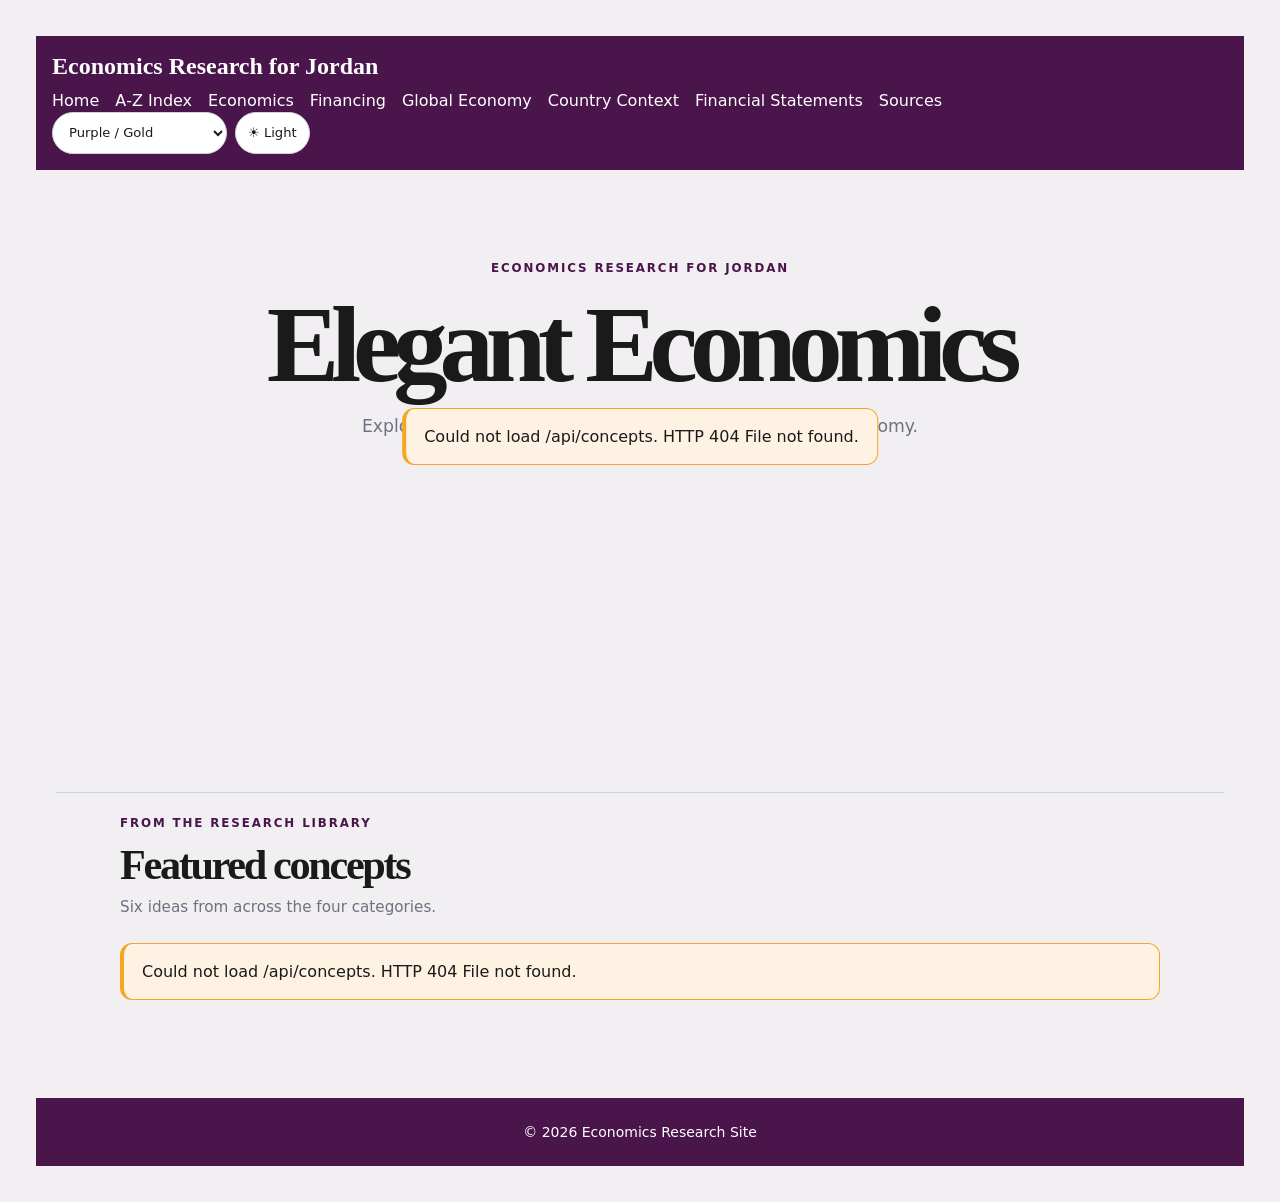
==== commit 4de77091: "Library update: stock market, financial statements, country context" ====
--- a/frontend/index.html
+++ b/frontend/index.html
@@ -5,11 +5,11 @@
   <title>Economics Research – Jordan</title>
   <meta name="description" content="Economics research tailored for students and general readers in Jordan">
   <meta name="viewport" content="width=device-width, initial-scale=1">
+  <script src="js/theme.js"></script>
   <link rel="stylesheet" href="css/variables.css">
   <link rel="stylesheet" href="css/layout.css">
   <link rel="stylesheet" href="css/components.css">
   <link rel="stylesheet" href="css/glass-cards.css">
-  <script defer src="js/theme.js"></script>
 </head>
 <body>
   <header>
@@ -20,6 +20,8 @@
       <a href="/track_economics.html">Economics</a>
       <a href="/track_financing.html">Financing</a>
       <a href="/track_global.html">Global Economy</a>
+      <a href="/track_country_context.html">Country Context</a>
+      <a href="/track_financial_statements.html">Financial Statements</a>
       <a href="/sources.html">Sources</a>
     </nav>
   </header>
--- a/frontend/css/variables.css
+++ b/frontend/css/variables.css
@@ -1,70 +1,30 @@
-/* Theme tokens: 5 palettes x light/dark.
-   Each theme defines exactly four core tokens:
-     --primary  dominant brand colour (header, borders, CTA)
-     --accent   secondary highlight (badge, hover, links)
-     --bg       page background
-     --text     body copy colour
-   Dark mode is selected by appending "dark" to data-theme, e.g.
-   <html data-theme="theme-3 dark">.
-*/
-
-/* ---- Theme 1: Royal purple / white / sunglow gold ---- */
-[data-theme="theme-1"] {
+/* Theme keys: each selector matches the complete data-theme attribute value. */
+[data-theme="theme-1"], [data-theme="purple-gold"] {
   --primary: #4A154B;
   --accent: #F5A623;
   --bg: #FFFFFF;
   --text: #1A1A1A;
 }
-[data-theme="theme-1 dark"] {
+[data-theme="theme-1 dark"], [data-theme="purple-gold dark"] {
   --primary: #2C0D30;
   --accent: #C58400;
   --bg: #1B1B1B;
   --text: #F2F2F2;
 }
 
-/* ---- Alias: purple-gold (same palette as Theme 1) ---- */
-[data-theme="purple-gold"] {
-  --primary: #4A154B;
-  --accent: #F5A623;
-  --bg: #FFFFFF;
-  --text: #1A1A1A;
-}
-[data-theme="purple-gold dark"] {
-  --primary: #2C0D30;
-  --accent: #C58400;
-  --bg: #1B1B1B;
-  --text: #F2F2F2;
-}
-
-/* ---- Theme 2: Blue / white / lemon ---- */
-[data-theme="theme-2"] {
+[data-theme="theme-2"], [data-theme="blue-lemon"] {
   --primary: #1B365D;
   --accent: #F4D03F;
   --bg: #FFFFFF;
   --text: #1A1A1A;
 }
-[data-theme="theme-2 dark"] {
+[data-theme="theme-2 dark"], [data-theme="blue-lemon dark"] {
   --primary: #113340;
   --accent: #AF9000;
   --bg: #1B1B1B;
   --text: #F2F2F2;
 }
 
-/* ---- Alias: blue-lemon (same palette as Theme 2) ---- */
-[data-theme="blue-lemon"] {
-  --primary: #1B365D;
-  --accent: #F4D03F;
-  --bg: #FFFFFF;
-  --text: #1A1A1A;
-}
-[data-theme="blue-lemon dark"] {
-  --primary: #113340;
-  --accent: #AF9000;
-  --bg: #1B1B1B;
-  --text: #F2F2F2;
-}
-
-/* ---- Theme 3: Forest green / cream / terracotta ---- */
 [data-theme="theme-3"] {
   --primary: #2C5E3B;
   --accent: #C85A32;
@@ -78,7 +38,6 @@
   --text: #F2F2F2;
 }
 
-/* ---- Theme 4: Slate gray / warm white / amber gold ---- */
 [data-theme="theme-4"] {
   --primary: #3E4C59;
   --accent: #D99B00;
@@ -92,7 +51,6 @@
   --text: #F2F2F2;
 }
 
-/* ---- Theme 5: Burgundy / soft gray / warm rose ---- */
 [data-theme="theme-5"] {
   --primary: #5B1E31;
   --accent: #D96B75;
--- a/frontend/css/layout.css
+++ b/frontend/css/layout.css
@@ -1,17 +1,3 @@
-/* Theme token definitions for theme-1 (Purple/White/Gold) */
-:root[data-theme="theme-1"] {
-  --primary: #4A154B;
-  --accent: #F5A623;
-  --bg: #FFFFFF;
-  --text: #1A1A1A;
-}
-:root[data-theme="theme-1 dark"] {
-  --primary: #2C0D30;
-  --accent: #C58400;
-  --bg: #1B1B1B;
-  --text: #F2F2F2;
-}
-
 /* ---- Typography scale ---- */
 h1, h2, h3 {
   font-family: "Merriweather", serif;
@@ -107,7 +93,7 @@
   border: 1px solid var(--primary);
   border-radius: 4px;
   padding: 1.5rem;
-  box-shadow: 0 2px 4px rgba(0,0,0,0.08);
+  box-shadow: 0 2px 4px color-mix(in srgb, var(--text) 8%, var(--color-clear));
 }
 .card h3 {
   color: var(--primary);
@@ -156,6 +142,11 @@
   text-align: left;
   border-bottom: 1px solid var(--primary);
 }
+.source-cautions { margin-top: 2rem; }
+.source-load-error {
+  color: var(--accent);
+  font-weight: 600;
+}
 
 /* ---- Search ---- */
 #search {
@@ -183,4 +174,4 @@
   .grid {
     grid-template-columns: 1fr;
   }
-}+}
--- a/frontend/css/components.css
+++ b/frontend/css/components.css
@@ -15,7 +15,7 @@
 }
 .track-card:hover {
   transform: translateY(-4px);
-  box-shadow: 0 8px 12px rgba(0, 0, 0, 0.12);
+  box-shadow: 0 8px 12px color-mix(in srgb, var(--text) 12%, var(--color-clear));
 }
 .track-card .track-title {
   font-family: "Merriweight", serif;
@@ -68,7 +68,7 @@
 }
 .track-overview-card:hover {
   transform: translateY(-4px);
-  box-shadow: 0 8px 12px rgba(0, 0, 0, 0.12);
+  box-shadow: 0 8px 12px color-mix(in srgb, var(--text) 12%, var(--color-clear));
 }
 .track-overview-card h3 {
   font-family: "Merriweight", serif;
@@ -84,7 +84,7 @@
 
 /* ---- Content cautions (visible warnings about source caveats) ---- */
 .content-caution {
-  background-color: rgba(var(--accent), 0.15);
+  background-color: color-mix(in srgb, var(--accent) 15%, var(--bg));
   border-left: 3px solid var(--accent);
   padding: 0.5rem 1rem;
   margin: 1rem 0;
@@ -96,7 +96,7 @@
 
 /* ---- Concept highlight (summary call-out on detail pages) ---- */
 .concept-highlight {
-  background-color: rgba(var(--primary), 0.08);
+  background-color: color-mix(in srgb, var(--primary) 8%, var(--bg));
   border-left: 3px solid var(--primary);
   padding: 0.5rem 1rem;
   margin: 1rem 0;
@@ -110,7 +110,7 @@
   margin-top: 1rem;
 }
 .related-concept {
-  background-color: rgba(var(--primary), 0.1);
+  background-color: color-mix(in srgb, var(--primary) 10%, var(--bg));
   color: var(--primary);
   padding: 0.3rem 0.8rem;
   border-radius: 20px;
@@ -126,6 +126,40 @@
 .source-table th,
 .source-table td {
   border-bottom: 1px solid var(--primary);
+}
+
+.source-reading-detail {
+  padding: 1rem 0;
+  border-top: 1px solid var(--border);
+}
+.source-reading-detail > summary {
+  color: var(--primary);
+  cursor: pointer;
+  font-weight: 700;
+}
+.source-reading-detail section {
+  margin-top: 1rem;
+}
+.source-reading-detail h3 {
+  margin-bottom: 0.5rem;
+  color: var(--text);
+  font-size: 1.1rem;
+}
+.source-reading-detail ul {
+  padding-left: 1.4rem;
+}
+.source-reading-detail li {
+  margin: 0.35rem 0;
+  overflow-wrap: anywhere;
+}
+.source-reading-detail a {
+  color: var(--primary);
+}
+.source-publishing-note {
+  margin-top: 1rem;
+  padding: 0.75rem 1rem;
+  border-left: 3px solid var(--accent);
+  background: color-mix(in srgb, var(--accent) 12%, var(--bg));
 }
 
 /* ---- Search input ---- */
@@ -190,4 +224,4 @@
   .track-overview-card {
     margin: 0.5rem 0;
   }
-}+}
--- a/frontend/css/glass-cards.css
+++ b/frontend/css/glass-cards.css
@@ -684,3 +684,323 @@
     transform: none !important;
   }
 }
+
+/* Compact cards for the A–Z index and related-concept rows. */
+.compact-card-grid {
+  grid-template-columns: repeat(auto-fill, minmax(205px, 1fr));
+}
+
+.compact-card {
+  width: 100%;
+  min-height: 220px;
+  aspect-ratio: auto;
+  flex: none;
+  padding: 17px;
+}
+
+.compact-card .card-title {
+  font-size: 1.1rem;
+}
+
+.compact-card .card-band {
+  min-height: 68px;
+  margin: 14px -17px -17px;
+  padding: 12px 17px;
+}
+
+.compact-card .band-value {
+  font-size: 0.68rem;
+}
+
+.az-tools {
+  display: grid;
+  grid-template-columns: minmax(0, 1fr) auto;
+  gap: 10px 20px;
+  align-items: center;
+  margin-bottom: 28px;
+  padding: 22px;
+  border: 1px solid var(--border);
+  border-radius: 18px;
+  background: var(--bg);
+}
+
+.az-tools label {
+  grid-column: 1 / -1;
+  font-size: 0.85rem;
+  font-weight: 700;
+}
+
+.az-tools input {
+  width: 100%;
+  min-height: 48px;
+  padding: 10px 14px;
+  border: 1px solid var(--border);
+  border-radius: 12px;
+  background: var(--bg);
+  color: var(--text);
+  font: inherit;
+}
+
+.az-tools input:focus-visible {
+  outline: 3px solid var(--accent);
+  outline-offset: 2px;
+}
+
+.concept-count {
+  margin: 0;
+  color: var(--muted);
+  font-size: 0.85rem;
+  white-space: nowrap;
+}
+
+.letter-jump {
+  grid-column: 1 / -1;
+  display: flex;
+  flex-wrap: wrap;
+  gap: 6px;
+  padding-top: 5px;
+}
+
+.letter-jump a {
+  display: grid;
+  place-items: center;
+  min-width: 36px;
+  min-height: 36px;
+  padding: 0 8px;
+  border: 1px solid var(--border);
+  border-radius: 10px;
+  color: var(--primary);
+  font-size: 0.82rem;
+  font-weight: 700;
+  text-decoration: none;
+}
+
+.letter-jump a:hover,
+.letter-jump a:focus-visible {
+  border-color: var(--primary);
+  background: var(--primary);
+  color: var(--bg);
+}
+
+.letter-groups {
+  display: flex;
+  flex-direction: column;
+  gap: 34px;
+}
+
+.letter-group {
+  scroll-margin-top: 24px;
+}
+
+.letter-heading {
+  margin: 0 0 14px;
+  padding-bottom: 8px;
+  border-bottom: 1px solid var(--border);
+  color: var(--primary);
+  font-size: 1.8rem;
+}
+
+#search-error[hidden],
+#detail-error:empty {
+  display: none;
+}
+
+/* Concept detail content and source context. */
+.site-label {
+  margin: 0 0 8px;
+  font-weight: 750;
+}
+
+.site-label a {
+  color: var(--bg);
+  text-decoration: none;
+}
+
+.concept-detail-page {
+  padding: clamp(22px, 5vw, 56px);
+  border: 1px solid var(--border);
+  border-radius: 24px;
+  background: var(--bg);
+}
+
+.detail-hero {
+  position: static;
+  min-height: 0;
+  margin: 0;
+  padding: 0 0 30px;
+  border: 0;
+  border-bottom: 1px solid var(--border);
+  border-radius: 0;
+  background: var(--bg);
+  color: var(--text);
+  text-align: left;
+}
+
+.detail-hero .eyebrow {
+  color: var(--primary);
+}
+
+.detail-hero h1 {
+  position: static;
+  z-index: auto;
+  margin: 12px 0 16px;
+  color: var(--text);
+  font-size: clamp(2.1rem, 5vw, 4rem);
+  letter-spacing: -0.055em;
+  line-height: 1.08;
+}
+
+.detail-summary {
+  max-width: 70ch;
+  margin: 0 0 20px;
+  color: var(--muted);
+  font-size: 1.08rem;
+  line-height: 1.7;
+}
+
+.detail-explanation {
+  display: grid;
+  grid-template-columns: repeat(2, minmax(0, 1fr));
+  gap: clamp(18px, 3vw, 34px);
+  margin: 22px 0 20px;
+}
+
+.detail-copy-block h2 {
+  margin: 0 0 6px;
+  color: var(--primary);
+  font-size: 1rem;
+  letter-spacing: 0.04em;
+  text-transform: uppercase;
+}
+
+.detail-copy-block .detail-summary {
+  margin: 0;
+}
+
+.source-link {
+  display: inline-flex;
+  align-items: center;
+  min-height: 42px;
+  padding: 8px 14px;
+  border: 1px solid var(--border);
+  border-radius: 999px;
+  color: var(--primary);
+  font-size: 0.88rem;
+  font-weight: 700;
+  text-decoration: none;
+}
+
+.source-link:hover,
+.source-link:focus-visible {
+  border-color: var(--primary);
+  background: var(--primary);
+  color: var(--bg);
+}
+
+.detail-section {
+  margin-top: 34px;
+}
+
+.detail-section h2,
+.source-note h2,
+.jordan-context h2 {
+  margin: 0 0 15px;
+  color: var(--primary);
+  font-size: clamp(1.35rem, 2.4vw, 1.8rem);
+}
+
+.highlight-list {
+  display: grid;
+  gap: 12px;
+  margin: 0;
+  padding-left: 22px;
+  color: var(--text);
+}
+
+.highlight-list li {
+  padding-left: 4px;
+}
+
+.widget-section {
+  padding: 24px;
+  border: 1px solid var(--border);
+  border-radius: 18px;
+  background: color-mix(in srgb, var(--primary) 5%, var(--bg));
+}
+
+.widget-section[hidden],
+.related-section[hidden] {
+  display: none !important;
+}
+
+.widget-section .eyebrow {
+  margin-bottom: 8px;
+}
+
+.source-note {
+  margin-top: 24px;
+  padding: 18px 20px;
+  border: 1px solid var(--accent);
+  border-left-width: 4px;
+  border-radius: 14px;
+  background: color-mix(in srgb, var(--accent) 12%, var(--bg));
+}
+
+.source-note h2 {
+  margin-bottom: 6px;
+  font-size: 1rem;
+}
+
+.source-note p {
+  margin: 0;
+  color: var(--text);
+}
+
+.related-section .eyebrow {
+  margin-bottom: 7px;
+}
+
+.jordan-context {
+  margin-top: 34px;
+  padding: 20px;
+  border: 1px dashed var(--border);
+  border-radius: 16px;
+  background: color-mix(in srgb, var(--primary) 4%, var(--bg));
+}
+
+.jordan-context h2 {
+  margin: 0;
+  font-size: 1rem;
+}
+
+@media (max-width: 700px) {
+  .az-tools {
+    grid-template-columns: minmax(0, 1fr);
+    padding: 16px;
+  }
+
+  .az-tools label,
+  .letter-jump {
+    grid-column: 1;
+  }
+
+  .concept-count {
+    white-space: normal;
+  }
+
+  .compact-card-grid {
+    grid-template-columns: repeat(auto-fill, minmax(180px, 1fr));
+  }
+
+  .concept-detail-page {
+    padding: 22px 18px;
+  }
+
+  .detail-explanation {
+    grid-template-columns: 1fr;
+  }
+
+  .widget-section {
+    padding: 18px;
+  }
+}
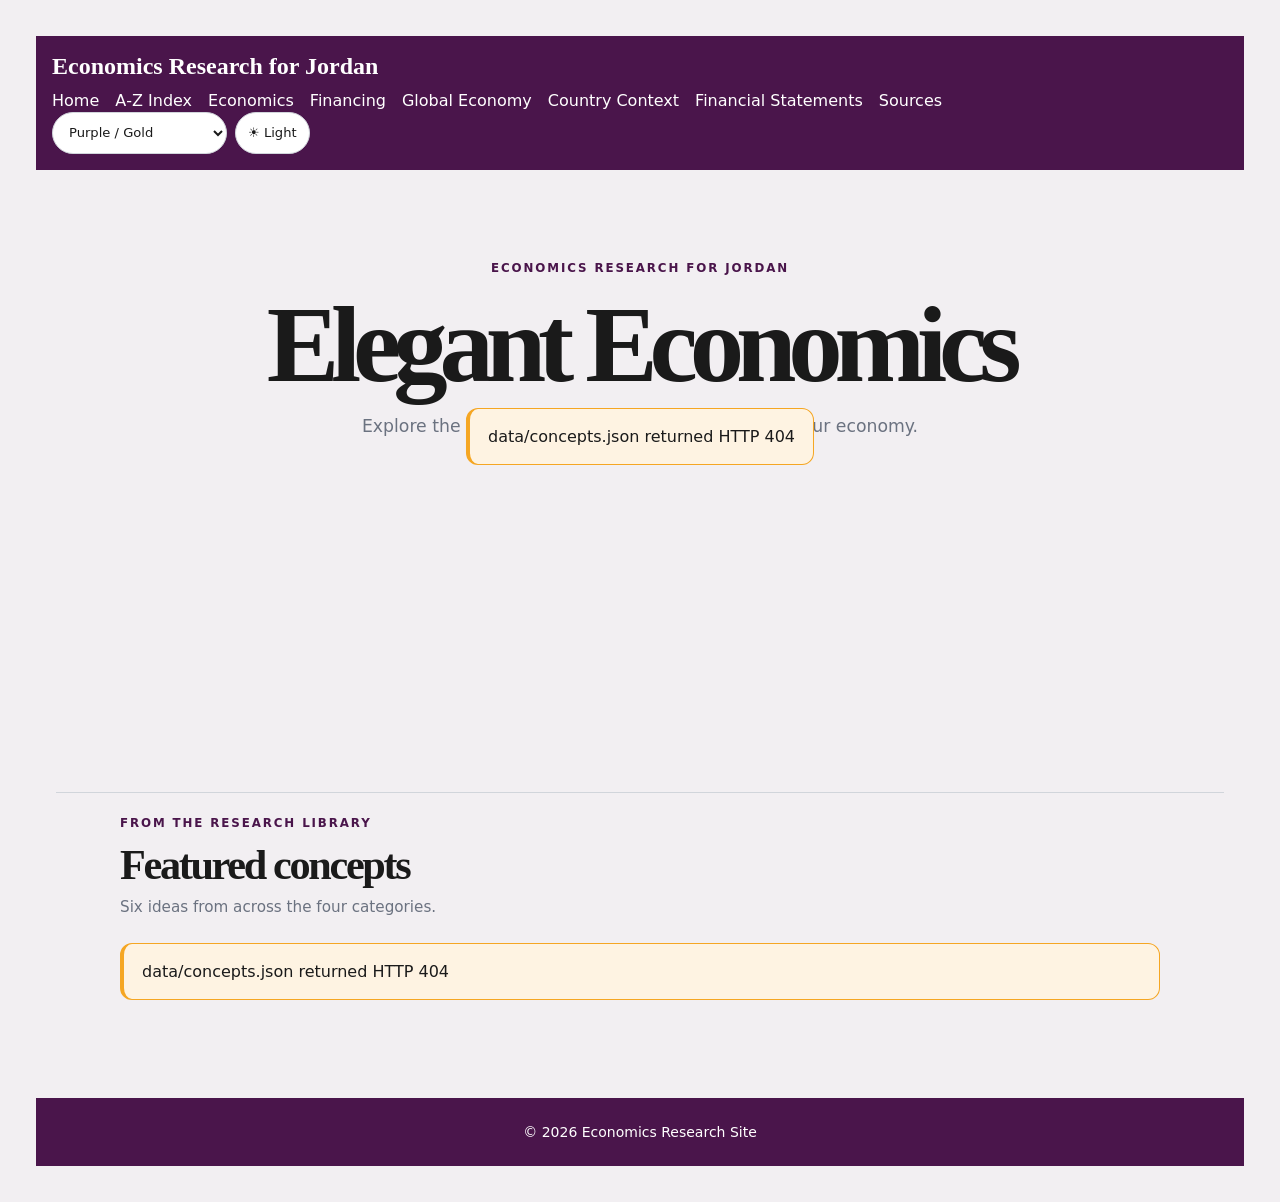
==== commit 3af64d75: "Build static site for deployment" ====
--- a/frontend/index.html
+++ b/frontend/index.html
@@ -2,6 +2,7 @@
 <html lang="en" data-theme="theme-1">
 <head>
   <meta charset="utf-8">
+  <link rel="icon" href="favicon.svg" type="image/svg+xml">
   <title>Economics Research – Jordan</title>
   <meta name="description" content="Economics research tailored for students and general readers in Jordan">
   <meta name="viewport" content="width=device-width, initial-scale=1">
@@ -15,14 +16,14 @@
   <header>
     <h1>Economics Research for Jordan</h1>
     <nav id="main-nav">
-      <a href="/">Home</a>
-      <a href="/a_z_index.html">A‑Z Index</a>
-      <a href="/track_economics.html">Economics</a>
-      <a href="/track_financing.html">Financing</a>
-      <a href="/track_global.html">Global Economy</a>
-      <a href="/track_country_context.html">Country Context</a>
-      <a href="/track_financial_statements.html">Financial Statements</a>
-      <a href="/sources.html">Sources</a>
+      <a href="index.html">Home</a>
+      <a href="a_z_index.html">A‑Z Index</a>
+      <a href="track_economics.html">Economics</a>
+      <a href="track_financing.html">Financing</a>
+      <a href="track_global.html">Global Economy</a>
+      <a href="track_country_context.html">Country Context</a>
+      <a href="track_financial_statements.html">Financial Statements</a>
+      <a href="sources.html">Sources</a>
     </nav>
   </header>
   <main>
--- a/frontend/css/variables.css
+++ b/frontend/css/variables.css
@@ -68,6 +68,8 @@
 :root {
   --muted: #6B7280;
   --border: #D1D5DB;
+  --success: #146C43;
+  --danger: #B42318;
   --color-clear: transparent;
   --card-glass-edge: rgba(255, 255, 255, 0.84);
   --card-inner-edge: rgba(255, 255, 255, 0.78);
@@ -83,6 +85,8 @@
 :root[data-theme="blue-lemon dark"] {
   --muted: #9CA3AF;
   --border: #4B5563;
+  --success: #72D9A0;
+  --danger: #FF8A80;
   --card-glass-edge: rgba(255, 255, 255, 0.28);
   --card-inner-edge: rgba(255, 255, 255, 0.2);
   --card-band-text: #FFFFFF;
--- a/frontend/css/layout.css
+++ b/frontend/css/layout.css
@@ -142,7 +142,6 @@
   text-align: left;
   border-bottom: 1px solid var(--primary);
 }
-.source-cautions { margin-top: 2rem; }
 .source-load-error {
   color: var(--accent);
   font-weight: 600;
--- a/frontend/css/components.css
+++ b/frontend/css/components.css
@@ -80,18 +80,6 @@
   font-family: "Inter", system-ui, sans-serif;
   font-size: 1rem;
   color: var(--text);
-}
-
-/* ---- Content cautions (visible warnings about source caveats) ---- */
-.content-caution {
-  background-color: color-mix(in srgb, var(--accent) 15%, var(--bg));
-  border-left: 3px solid var(--accent);
-  padding: 0.5rem 1rem;
-  margin: 1rem 0;
-  font-size: 0.9rem;
-}
-.content-caution strong {
-  color: var(--accent);
 }
 
 /* ---- Concept highlight (summary call-out on detail pages) ---- */
--- a/frontend/css/glass-cards.css
+++ b/frontend/css/glass-cards.css
@@ -902,7 +902,6 @@
 }
 
 .detail-section h2,
-.source-note h2,
 .jordan-context h2 {
   margin: 0 0 15px;
   color: var(--primary);
@@ -935,25 +934,6 @@
 
 .widget-section .eyebrow {
   margin-bottom: 8px;
-}
-
-.source-note {
-  margin-top: 24px;
-  padding: 18px 20px;
-  border: 1px solid var(--accent);
-  border-left-width: 4px;
-  border-radius: 14px;
-  background: color-mix(in srgb, var(--accent) 12%, var(--bg));
-}
-
-.source-note h2 {
-  margin-bottom: 6px;
-  font-size: 1rem;
-}
-
-.source-note p {
-  margin: 0;
-  color: var(--text);
 }
 
 .related-section .eyebrow {
